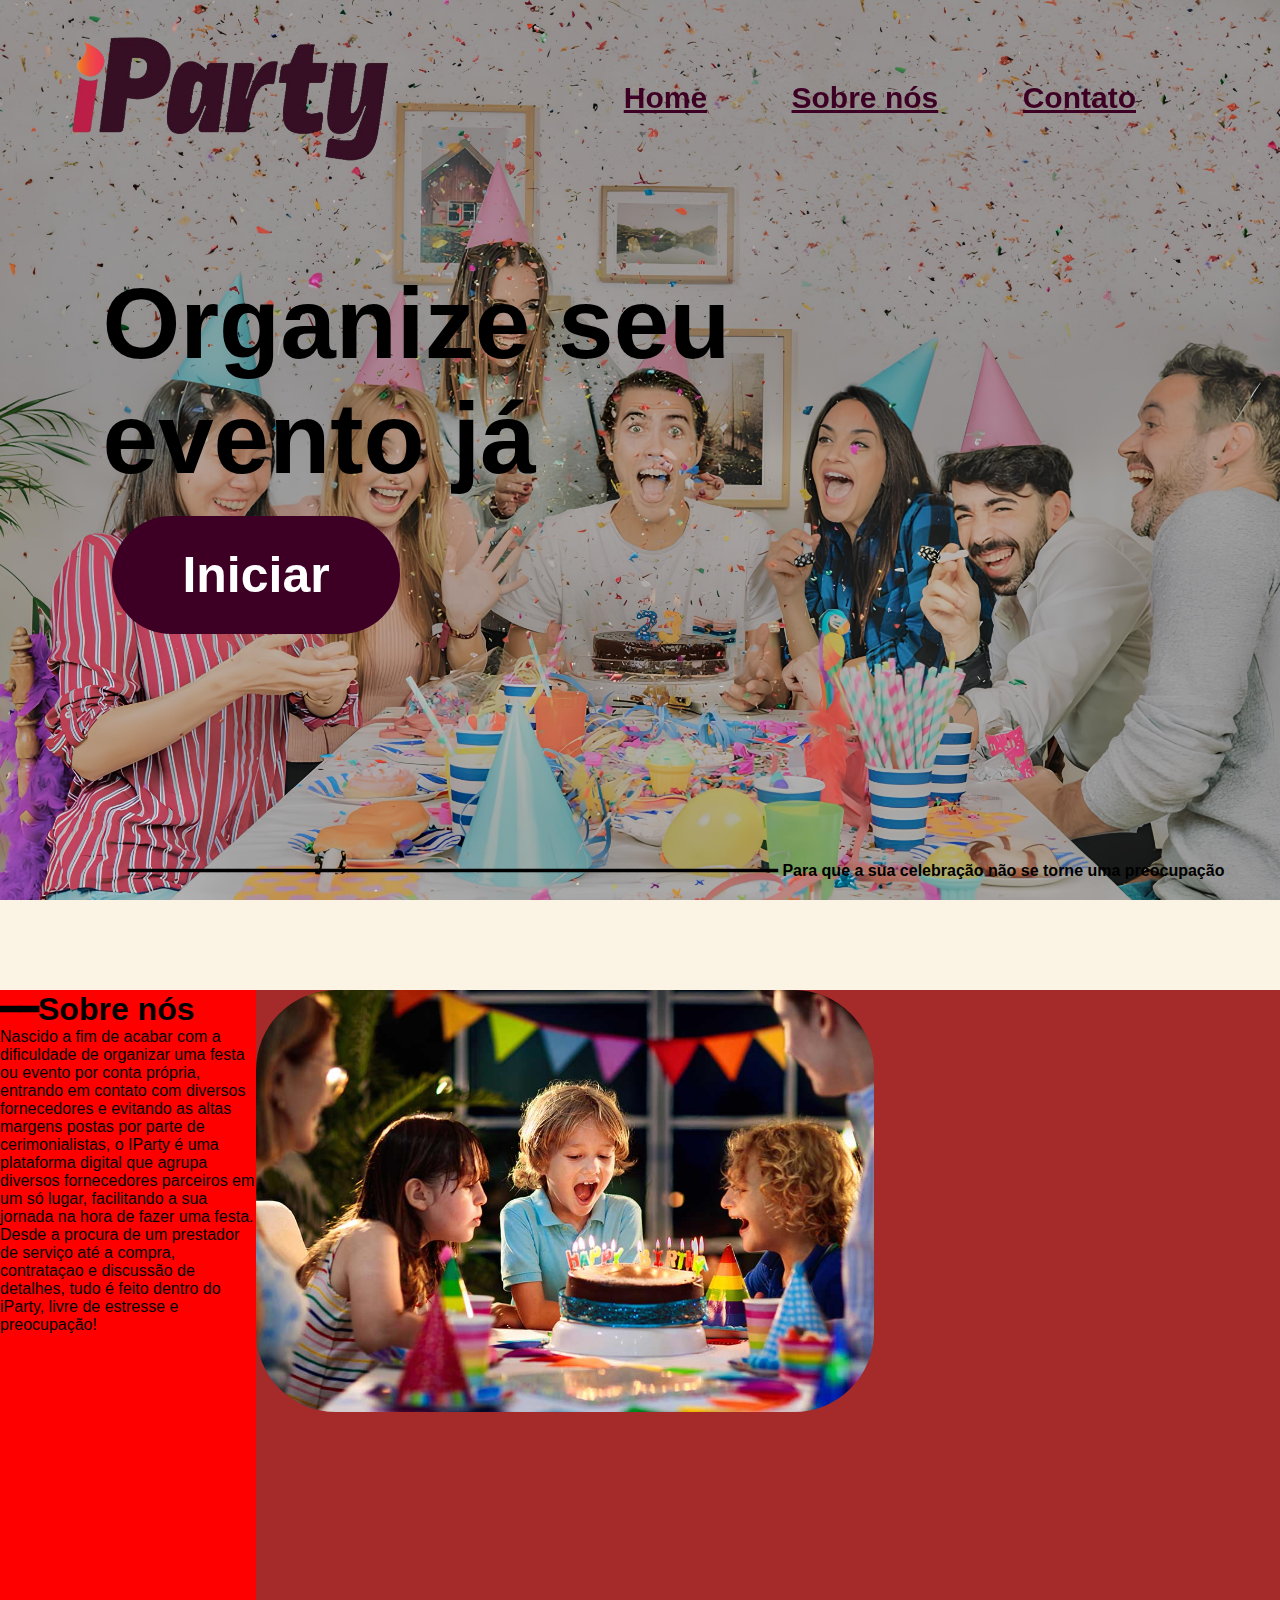
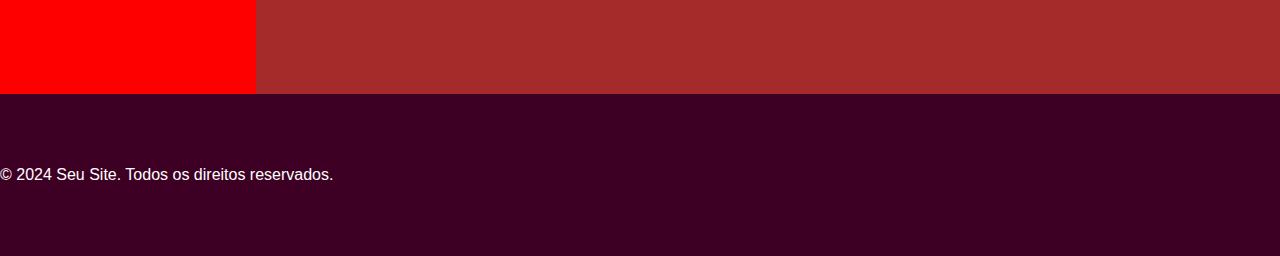
==== index.html @ a5be495a "Update index.html" ====
<!DOCTYPE html>
<html lang="en">
<head>
    <meta charset="UTF-8">
    <meta name="viewport" content="width=device-width, initial-scale=1.0">
    <link rel="shortcut icon" href="images/386780b8-d30a-4ace-a86b-98a0cb10072d.ico" type="image/x-icon">
    <title>iParty</title>
    <link href="style.css" rel="stylesheet" type="text/css">
    <link rel="stylesheet" href="https://cdnjs.cloudflare.com/ajax/libs/font-awesome/4.7.0/css/font-awesome.min.css">
</head>
<body>
        <div class="corpo">
            <header>
                <h2 class="logu"><img src="images/LogoBranco-removebg-preview.png" alt="iParty" style="height: 150px;"></h2>
                <nav class="navigation">
                    <input type="checkbox" id="check">
                    <label for="check" class="checkbtn">
                        <i class="fa fa-bars"></i>
                    </label>
                    <a href="#top">Home</a>
                    <a href="#sobrenos">Sobre nós</a>
                    <a href="#contatos">Contato</a>
                </nav> 
            </header>

            <div class="tituloum">
                <h1>Organize seu evento já</h1>
                <a href="registrar.html"><button class="butao">Iniciar</button></a>   
            </div>

        </div>
        <div style="hyphens: auto;"  class="linhafoda">━━━━━━━━━━━━━━━━━━━━━━━━━━━━━━━━━━━━━━━━━━━━━━━━━━━━━━━━━━━━━━━━━ Para que a sua celebração não se torne uma preocupação</div>

        <br><br><br><br><br>
        <div class="conteinerdois">
            <div class="texto1">
                <h1 id="sobrenos">━━Sobre nós</h1>
                <p>
                    Nascido a fim de acabar com a dificuldade de
                    organizar uma festa ou evento por conta própria,
                    entrando em contato com diversos fornecedores e
                    evitando as altas margens postas por parte de
                    cerimonialistas, o IParty é uma plataforma digital que
                    agrupa diversos fornecedores parceiros em um só lugar,
                    facilitando a sua jornada na hora de fazer uma festa.
                </p>
                <p>
                    Desde a procura de um prestador de serviço até a
                    compra, contrataçao e discussão de detalhes, tudo é
                    feito dentro do iParty, livre de estresse e preocupação!
                </p>
            </div>
            <div class="imagemfesta">
                <img src="images/Festa.jpg" alt="festa" style="height: 60%; border-radius: 80px;">
            </div>
        </div>
        
        
        
        <div class="bottom-bar" id = 'contatos'>
            <br><br><br><br>
            <p>&copy; 2024 Seu Site. Todos os direitos reservados.</p>
            <br><br><br><br>
        </div>
        <script src="scripts.js"></script>
</body>
</html>
---- style.css ----
* {
    margin: 0;
    padding: 0;
    box-sizing: border-box;
    font-family: sans-serif;
}
body{
    background-color: #FBF3E4;
    overflow-x: hidden;
}
.corpo{
    background-color: #FBF3E4;
    display: flex;
    justify-content: center;
    align-items: center;
    min-height: 100vh;
    background: url('images/amigos2.jpg') no-repeat;
    background-color: #3D0024;
    background-size: cover;
    background-position: center;
}
header{
    position: fixed;
    top: 0;
    left: 0;
    width: 100%;
    padding: 20px 20px;
    display: flex;
    justify-content: space-between;
    align-items: center;
    z-index: 99;
    padding-top: 20px;
}
.logu{
    padding-left: 3%;
}
.navigation{
    padding-right: 10%;
}
.navigation a{
    position:relative;
    font-size: 30px;
    color: #3D0024;
    font-weight: 700;
    margin-left: 80px;

}
.navigation a::after{
    content: '';
    position: absolute;
    width: 100%;
    height: 3px;
    background-color: black;
    border-radius: 5px;
    left: 0;
    bottom: -6px;
    transform: scaleX(0);
    transition: transform .5s;
}
.navigation a:hover::after{
    transform: scaleX(1);
}

.tituloum{
    padding-left: 8%;
    padding-right: 30%;
    font-size: 50px;
}

.butao{
    font-size: 50px;
    font-weight: 900;
    color: white;
    background-color: #3D0024;
    border: none;
    text-align: center;
    text-decoration: none;
    padding: 30px 70px;
    margin: 0 10px;
    border-radius: 80px;
    margin-top: 20px;
}
.butao:hover{
    background-color: #72164c;
}
.linhafoda{
    font-weight: 600;
    position: absolute; 
    bottom: 20px;
    padding-left: 10%;
}
.conteinerdois{
    display: flex;
    justify-content: space-between;
}
.texto1{
    display: inline-block;
    background-color: red;
    justify-content: center;
}
.imagemfesta{
    background-color: brown; 
}
.bottom-bar{
    color: white;
    background-color: #3D0024;
}
.checkbtn{
    font-size: 30px;
    color: #3D0024;
    float: right;
    position: relative;
    margin-left: 30px;
    cursor: pointer;
    display: none;
}
#check{
    display: none;
}
@media (max-width: 1140px){
    .checkbtn{
        display: block;
    }
    .navigation{
        position: fixed;
        width: 100%;
        height: 100vh;
        background: crimson;
        text-align: center;
        
    }
    .navigation a{
        display: block;


    }
    header{
        padding: 0 0;
        padding-top: 0;
        height: 100%;
    }
}
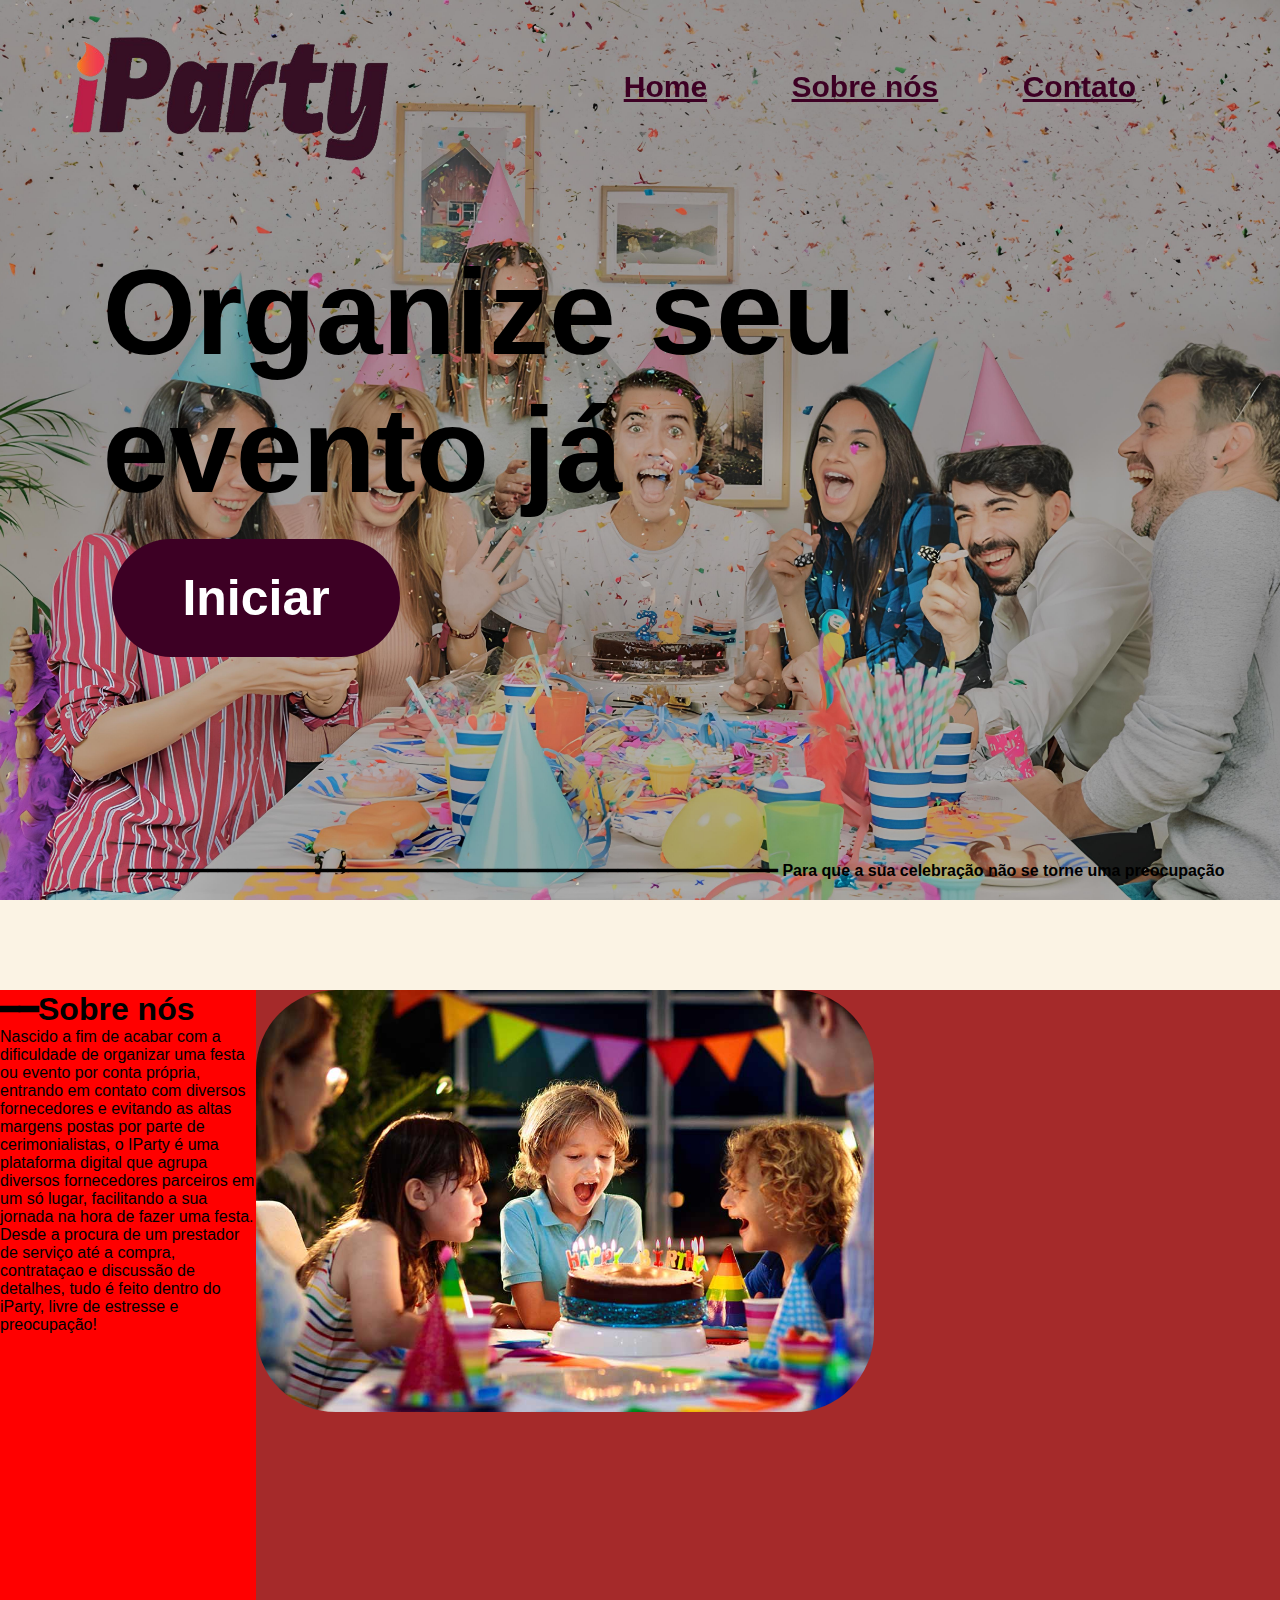
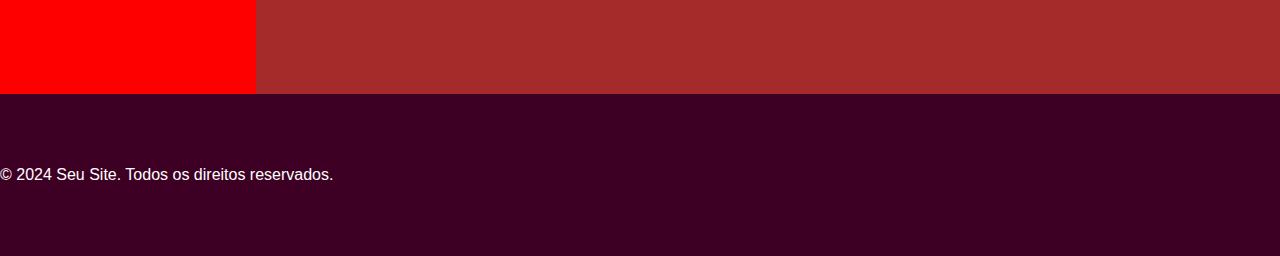
==== commit ef75f1be: "Update index.html" ====
--- a/index.html
+++ b/index.html
@@ -12,14 +12,16 @@
         <div class="corpo">
             <header>
                 <h2 class="logu"><img src="images/LogoBranco-removebg-preview.png" alt="iParty" style="height: 150px;"></h2>
+                <input type="checkbox" id="check">
                 <nav class="navigation">
-                    <input type="checkbox" id="check">
                     <label for="check" class="checkbtn">
                         <i class="fa fa-bars"></i>
                     </label>
-                    <a href="#top">Home</a>
-                    <a href="#sobrenos">Sobre nós</a>
-                    <a href="#contatos">Contato</a>
+                    <div class="menu">
+                        <a href="#top">Home</a>
+                        <a href="#sobrenos">Sobre nós</a>
+                        <a href="#contatos">Contato</a>
+                    </div>
                 </nav> 
             </header>
 
--- a/style.css
+++ b/style.css
@@ -27,7 +27,6 @@
     padding: 20px 20px;
     display: flex;
     justify-content: space-between;
-    align-items: center;
     z-index: 99;
     padding-top: 20px;
 }
@@ -35,6 +34,7 @@
     padding-left: 3%;
 }
 .navigation{
+    margin-top: 50px;
     padding-right: 10%;
 }
 .navigation a{
@@ -64,7 +64,7 @@
 .tituloum{
     padding-left: 8%;
     padding-right: 30%;
-    font-size: 50px;
+    font-size: 60px;
 }
 
 .butao{
@@ -109,7 +109,6 @@
     font-size: 30px;
     color: #3D0024;
     float: right;
-    position: relative;
     margin-left: 30px;
     cursor: pointer;
     display: none;
@@ -120,23 +119,63 @@
 @media (max-width: 1140px){
     .checkbtn{
         display: block;
+        margin-top: 40px;
+        margin-right: 40px;
     }
     .navigation{
         position: fixed;
         width: 100%;
         height: 100vh;
-        background: crimson;
         text-align: center;
-        
+        margin-top: 0;
+        padding: 0 0;
+        padding-top: 0;
     }
     .navigation a{
+        width: 100%;
         display: block;
-
-
+        margin-top: 130px;
+        margin-bottom: 0px;
+        font-size: 40px;
+        text-decoration: none;
+        margin-left: 0;
+    }
+    .navigation a:hover{
+        text-decoration: underline;
+        transition: transform .5s;
     }
     header{
         padding: 0 0;
         padding-top: 0;
-        height: 100%;
+        height: 100%; 
     }
+    .menu{
+        position: fixed;
+        height: 100vh;
+        text-align: center;
+        margin-top: 80px;
+        padding: 0 0;
+        padding-top: 0;
+        width: 100%;
+        background: crimson;
+        left: -100%;
+        transition: left .5s;
+
+    }
+    *{
+        overflow-y: hidden;
+        overflow-x: hidden;
+    }
+    #check:checked ~ .navigation .menu{
+        left:0;
+    }
+     #check:checked ~ .navigation{
+        background: crimson;
+        
+    }
+    #check:not(:checked) ~ .navigation .menu{
+        margin-top: 0;
+        padding-top: 80px;
+    }
+    
 }
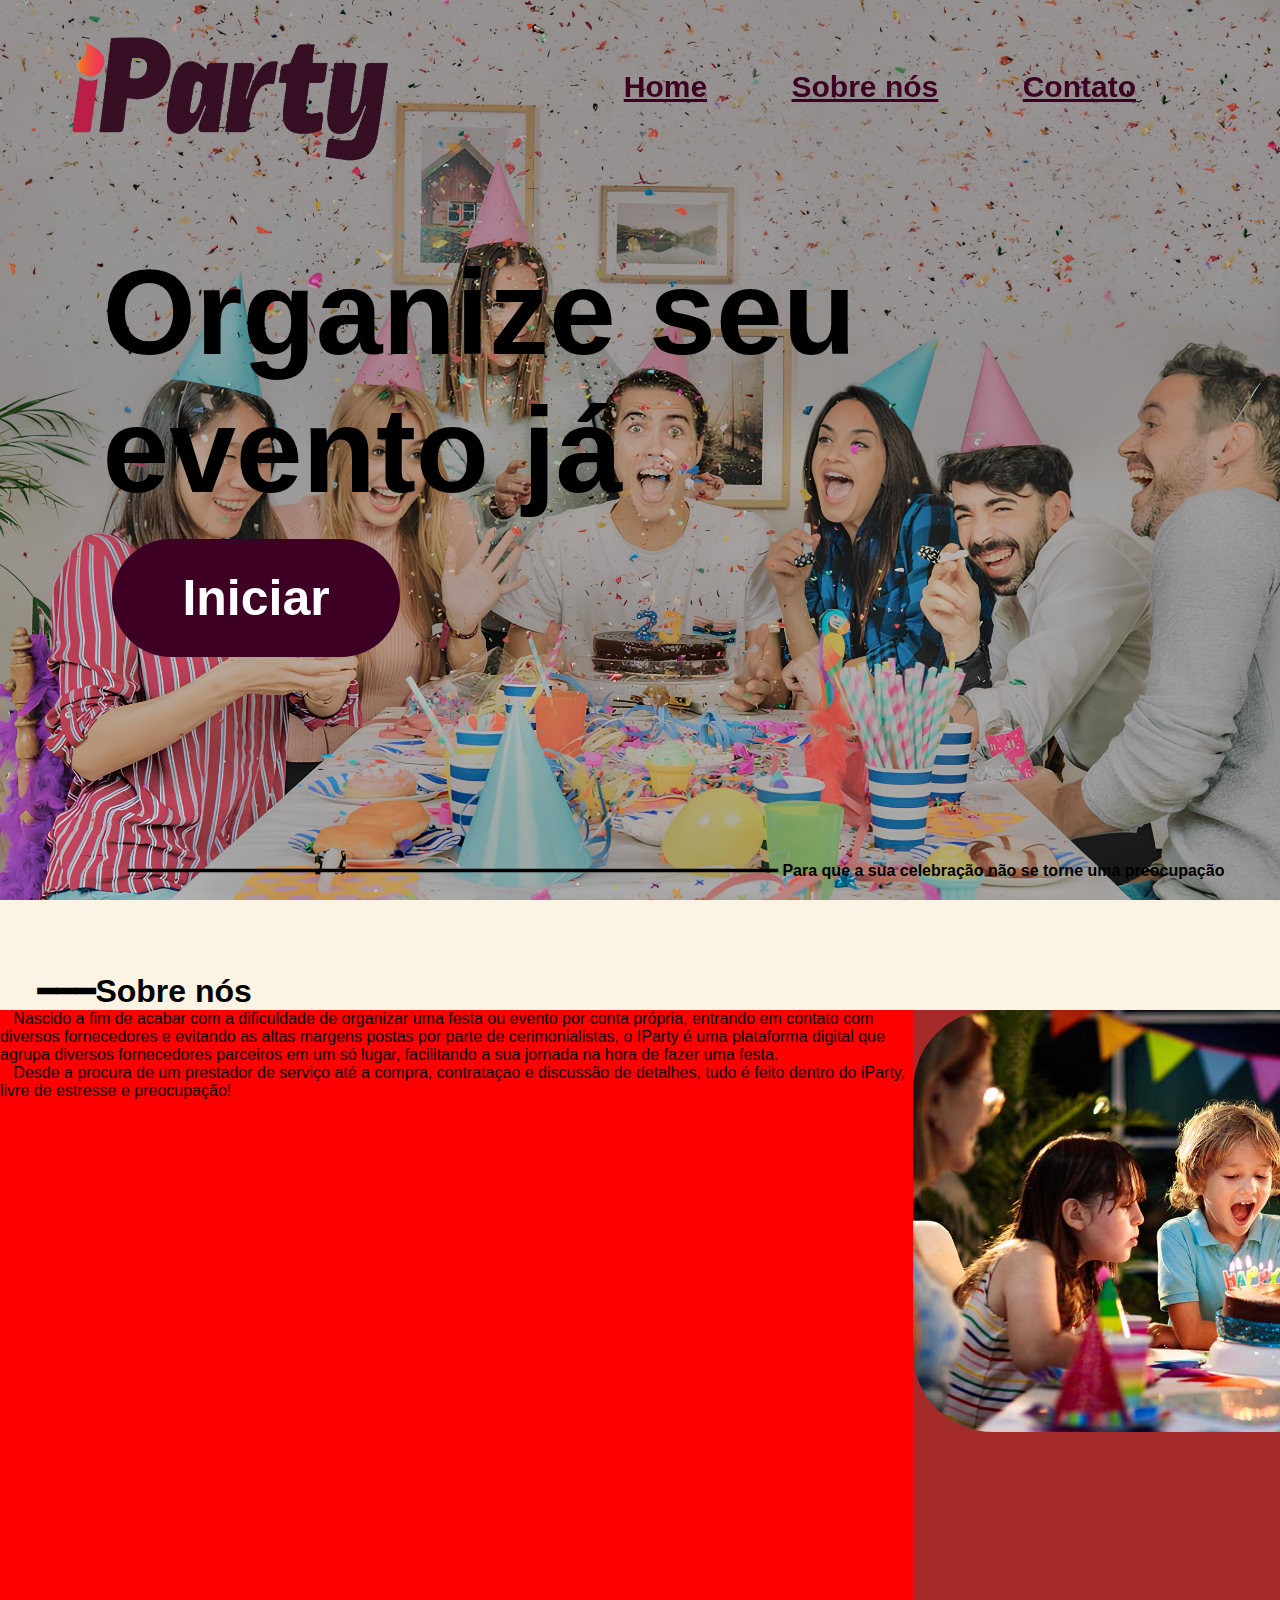
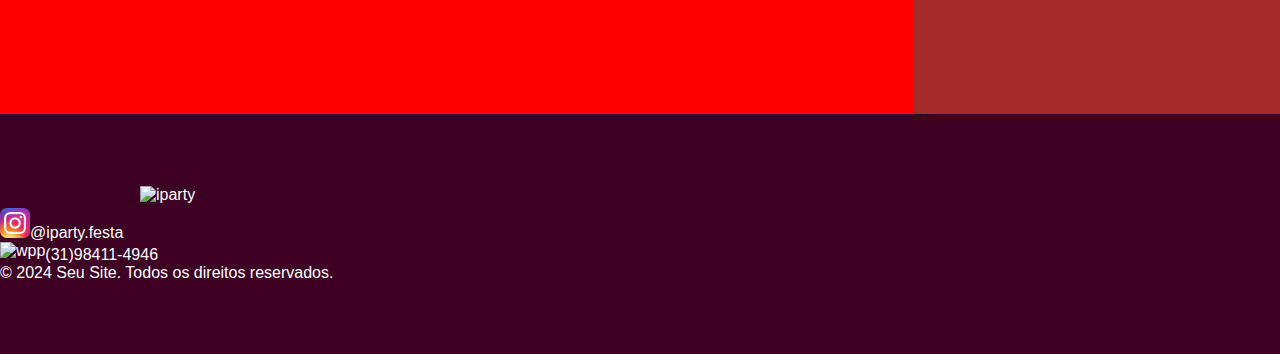
==== commit 67c8b212: "Add files via upload" ====
--- a/index.html
+++ b/index.html
@@ -1,6 +1,9 @@
 <!DOCTYPE html>
 <html lang="en">
 <head>
+    <link rel="preconnect" href="https://fonts.googleapis.com">
+    <link rel="preconnect" href="https://fonts.gstatic.com" crossorigin>
+    <link href="https://fonts.googleapis.com/css2?family=Oswald:wght@200..700&display=swap" rel="stylesheet">
     <meta charset="UTF-8">
     <meta name="viewport" content="width=device-width, initial-scale=1.0">
     <link rel="shortcut icon" href="images/386780b8-d30a-4ace-a86b-98a0cb10072d.ico" type="image/x-icon">
@@ -33,12 +36,12 @@
         </div>
         <div style="hyphens: auto;"  class="linhafoda">━━━━━━━━━━━━━━━━━━━━━━━━━━━━━━━━━━━━━━━━━━━━━━━━━━━━━━━━━━━━━━━━━ Para que a sua celebração não se torne uma preocupação</div>
 
-        <br><br><br><br><br>
+        <br><br><br><br>
+        <h1 id="sobrenos" style="padding-left: 3%;">━━━Sobre nós</h1>
         <div class="conteinerdois">
             <div class="texto1">
-                <h1 id="sobrenos">━━Sobre nós</h1>
                 <p>
-                    Nascido a fim de acabar com a dificuldade de
+                    &nbsp;&nbsp;&nbsp;Nascido a fim de acabar com a dificuldade de
                     organizar uma festa ou evento por conta própria,
                     entrando em contato com diversos fornecedores e
                     evitando as altas margens postas por parte de
@@ -47,7 +50,7 @@
                     facilitando a sua jornada na hora de fazer uma festa.
                 </p>
                 <p>
-                    Desde a procura de um prestador de serviço até a
+                    &nbsp;&nbsp;&nbsp;Desde a procura de um prestador de serviço até a
                     compra, contrataçao e discussão de detalhes, tudo é
                     feito dentro do iParty, livre de estresse e preocupação!
                 </p>
@@ -60,10 +63,17 @@
         
         
         <div class="bottom-bar" id = 'contatos'>
+
             <br><br><br><br>
-            <p>&copy; 2024 Seu Site. Todos os direitos reservados.</p>
+            <img src="images/czM6Ly9tZWRpYS1wcml2YXRlLmNhbnZhLmNvbS81MlBYYy9NQUY3OXk1MlBYYy8xL3AucG5n.webp" alt="iparty" style="height: 100px; padding-left: 140px;">
+            <div class="contatos">
+                <p><img src="images/Instagram_icon.png" alt="insta" style="height: 30px;">@iparty.festa</p>
+                <p><img src="images/WhatsApp_icon.png.webp" alt="wpp" style="height: 30px;">(31)98411-4946</p>
+                <p>&copy; 2024 Seu Site. Todos os direitos reservados.</p>
+            </div>
+
             <br><br><br><br>
         </div>
         <script src="scripts.js"></script>
 </body>
-</html>
+</html>--- a/style.css
+++ b/style.css
@@ -3,10 +3,10 @@
     padding: 0;
     box-sizing: border-box;
     font-family: sans-serif;
+    overflow-x: hidden;
 }
 body{
-    background-color: #FBF3E4;
-    overflow-x: hidden;
+    background-color: #FBF3E4;   
 }
 .corpo{
     background-color: #FBF3E4;
@@ -162,7 +162,7 @@
         transition: left .5s;
 
     }
-    *{
+    #check:checked ~ *{
         overflow-y: hidden;
         overflow-x: hidden;
     }
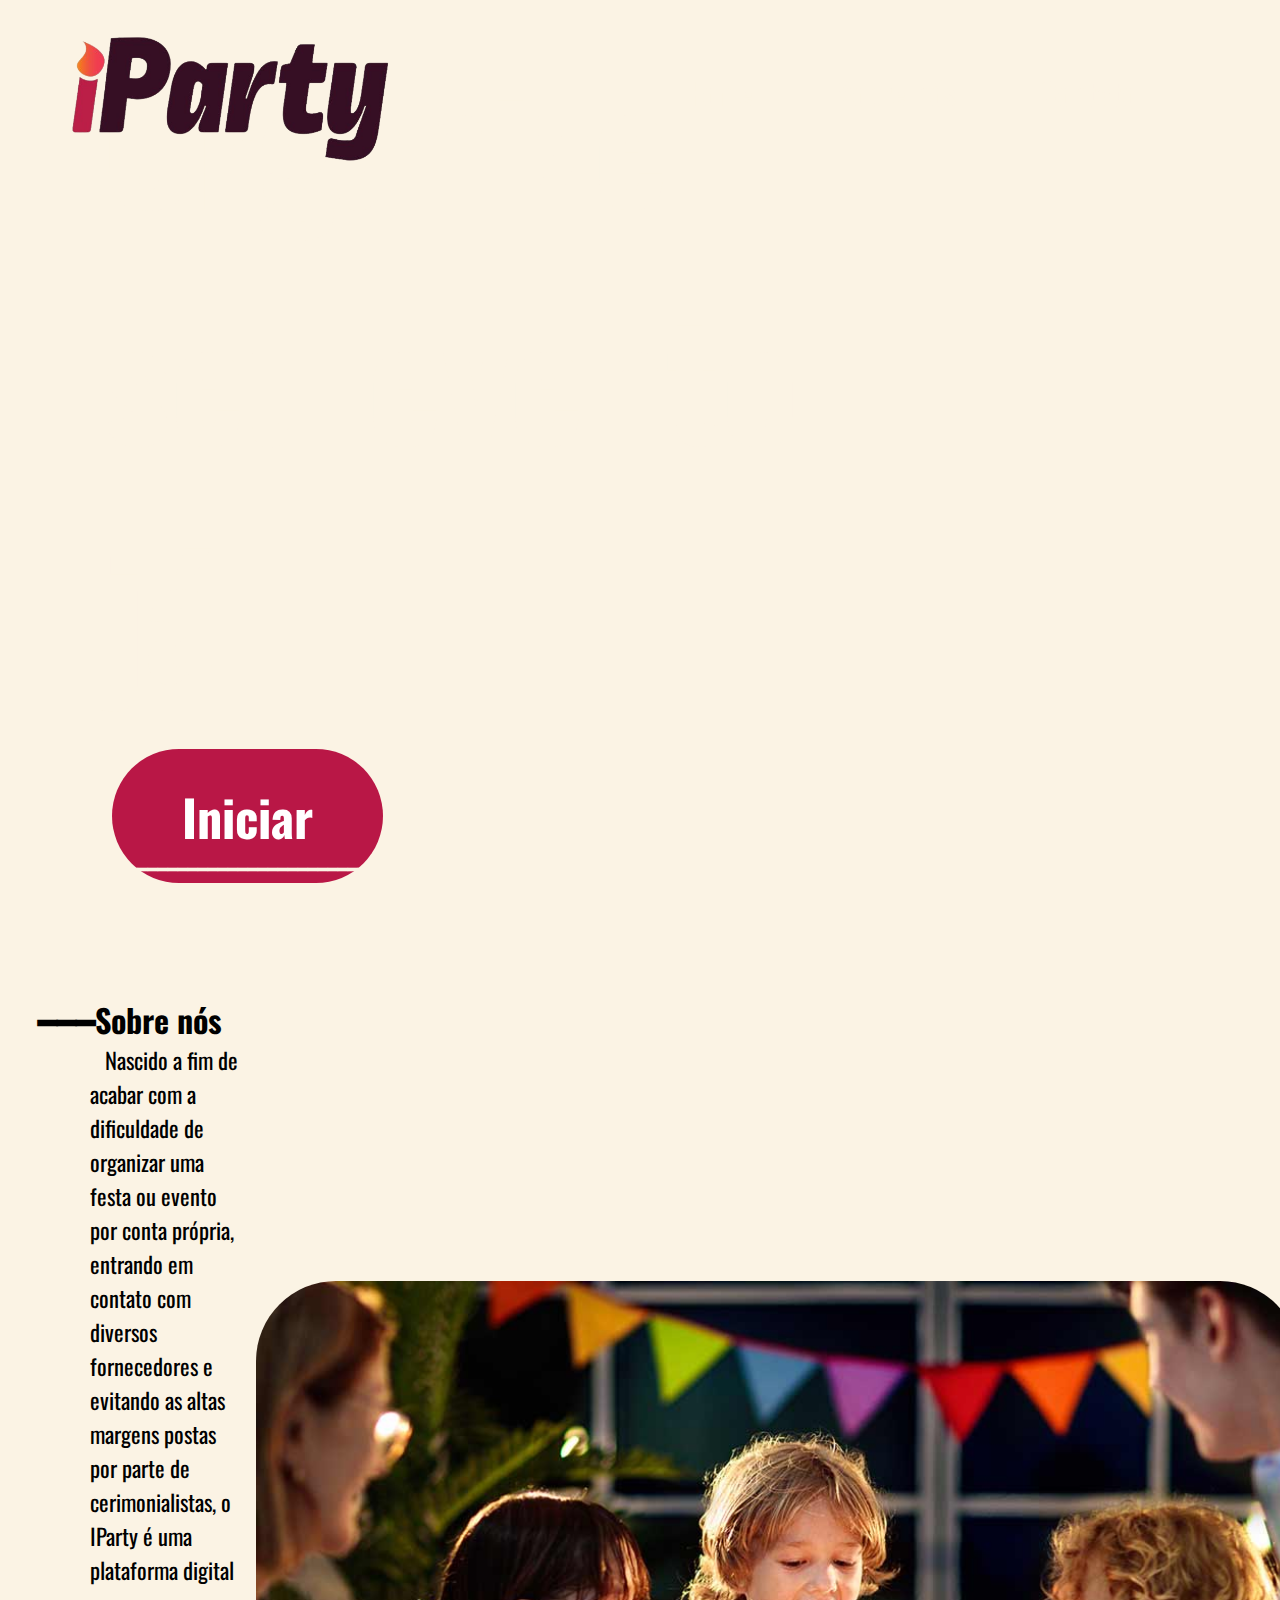
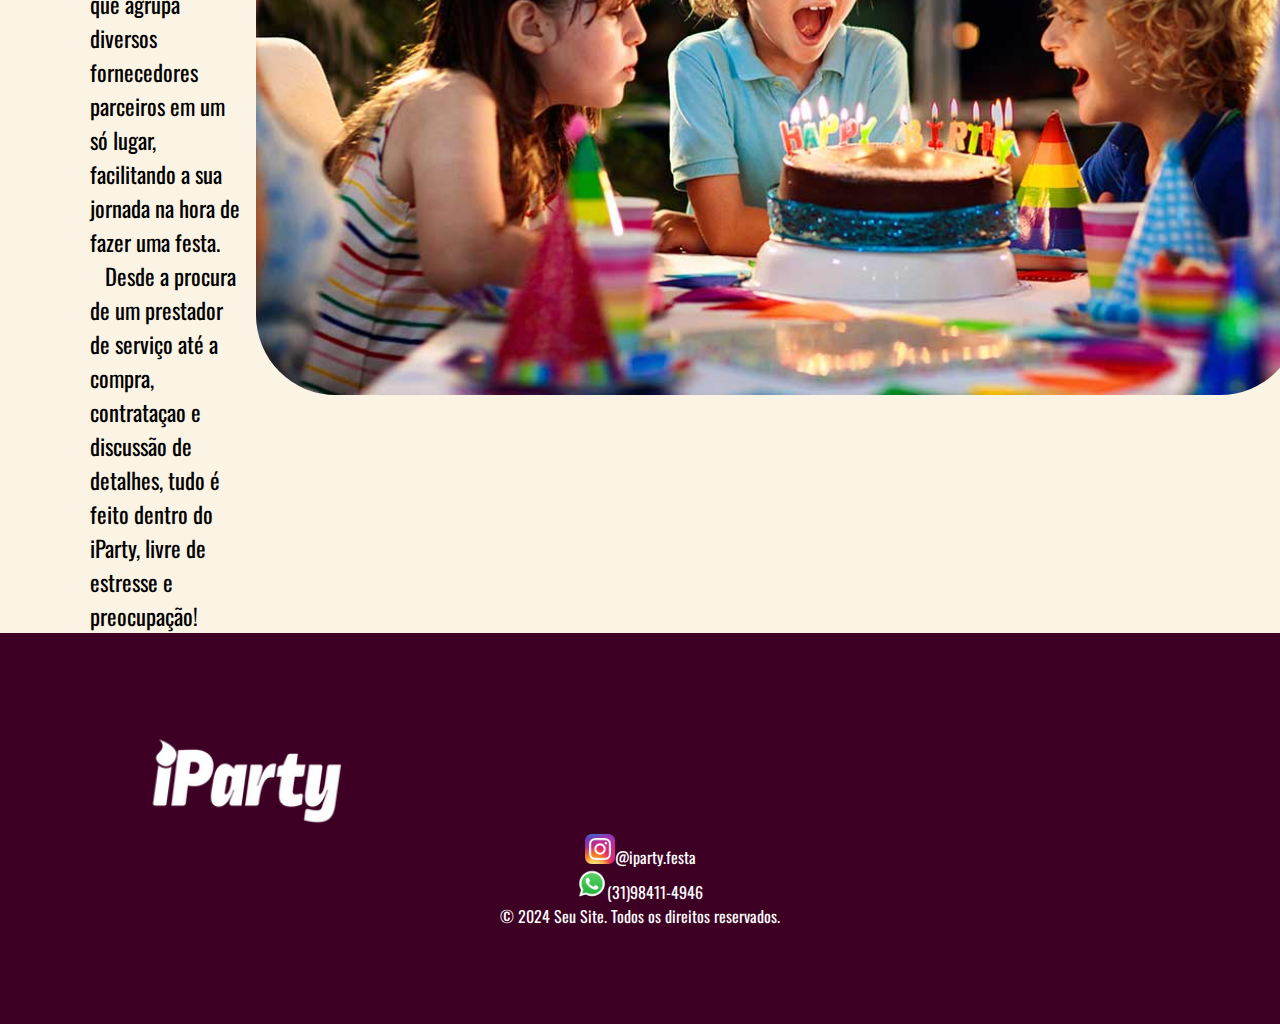
==== commit 93bd3725: "Add files via upload" ====
--- a/index.html
+++ b/index.html
@@ -14,7 +14,7 @@
 <body>
         <div class="corpo">
             <header>
-                <h2 class="logu"><img src="images/LogoBranco-removebg-preview.png" alt="iParty" style="height: 150px;"></h2>
+                <h2 class="logu"><img src="images/ipartylogosemfundo.png" alt="iParty" style="height: 150px;"></h2>
                 <input type="checkbox" id="check">
                 <nav class="navigation">
                     <label for="check" class="checkbtn">
@@ -65,10 +65,10 @@
         <div class="bottom-bar" id = 'contatos'>
 
             <br><br><br><br>
-            <img src="images/czM6Ly9tZWRpYS1wcml2YXRlLmNhbnZhLmNvbS81MlBYYy9NQUY3OXk1MlBYYy8xL3AucG5n.webp" alt="iparty" style="height: 100px; padding-left: 140px;">
+            <img src="images/Ipartybranco.webp" alt="iparty" style="height: 100px; padding-left: 140px;">
             <div class="contatos">
                 <p><img src="images/Instagram_icon.png" alt="insta" style="height: 30px;">@iparty.festa</p>
-                <p><img src="images/WhatsApp_icon.png.webp" alt="wpp" style="height: 30px;">(31)98411-4946</p>
+                <p><img src="images/iconewhatsapp.webp" alt="wpp" style="height: 30px;">(31)98411-4946</p>
                 <p>&copy; 2024 Seu Site. Todos os direitos reservados.</p>
             </div>
 
--- a/style.css
+++ b/style.css
@@ -2,20 +2,19 @@
     margin: 0;
     padding: 0;
     box-sizing: border-box;
-    font-family: sans-serif;
+    font-family: Oswald;
+}
+body{
+    background-color: #FBF3E4;
     overflow-x: hidden;
 }
-body{
-    background-color: #FBF3E4;   
-}
-.corpo{
+.corpo{ 
     background-color: #FBF3E4;
     display: flex;
     justify-content: center;
     align-items: center;
     min-height: 100vh;
-    background: url('images/amigos2.jpg') no-repeat;
-    background-color: #3D0024;
+    background: url('images/Fundoamigos.png') no-repeat;
     background-size: cover;
     background-position: center;
 }
@@ -40,7 +39,7 @@
 .navigation a{
     position:relative;
     font-size: 30px;
-    color: #3D0024;
+    color: #FBF3E4;
     font-weight: 700;
     margin-left: 80px;
 
@@ -62,16 +61,17 @@
 }
 
 .tituloum{
+    color: #FBF3E4;
     padding-left: 8%;
     padding-right: 30%;
-    font-size: 60px;
+    font-size: 80px;
 }
 
 .butao{
     font-size: 50px;
     font-weight: 900;
     color: white;
-    background-color: #3D0024;
+    background-color: #b91746;
     border: none;
     text-align: center;
     text-decoration: none;
@@ -84,6 +84,7 @@
     background-color: #72164c;
 }
 .linhafoda{
+    color: #FBF3E4;
     font-weight: 600;
     position: absolute; 
     bottom: 20px;
@@ -94,16 +95,32 @@
     justify-content: space-between;
 }
 .texto1{
-    display: inline-block;
-    background-color: red;
+    display: flex;
+    align-items: center;
     justify-content: center;
+    flex-direction: column;
 }
+.texto1 p{
+    font-size: 0.6cm;
+    padding-left: 35%;
+    padding-right: 5%;
+}
+
 .imagemfesta{
-    background-color: brown; 
+    display: flex;
+    align-items:center;
+    justify-content: left;
 }
 .bottom-bar{
     color: white;
     background-color: #3D0024;
+    
+}
+.contatos{
+    display: flex;
+    align-items: center;
+    justify-content: center;
+    flex-direction: column;
 }
 .checkbtn{
     font-size: 30px;
@@ -178,4 +195,4 @@
         padding-top: 80px;
     }
     
-}
+}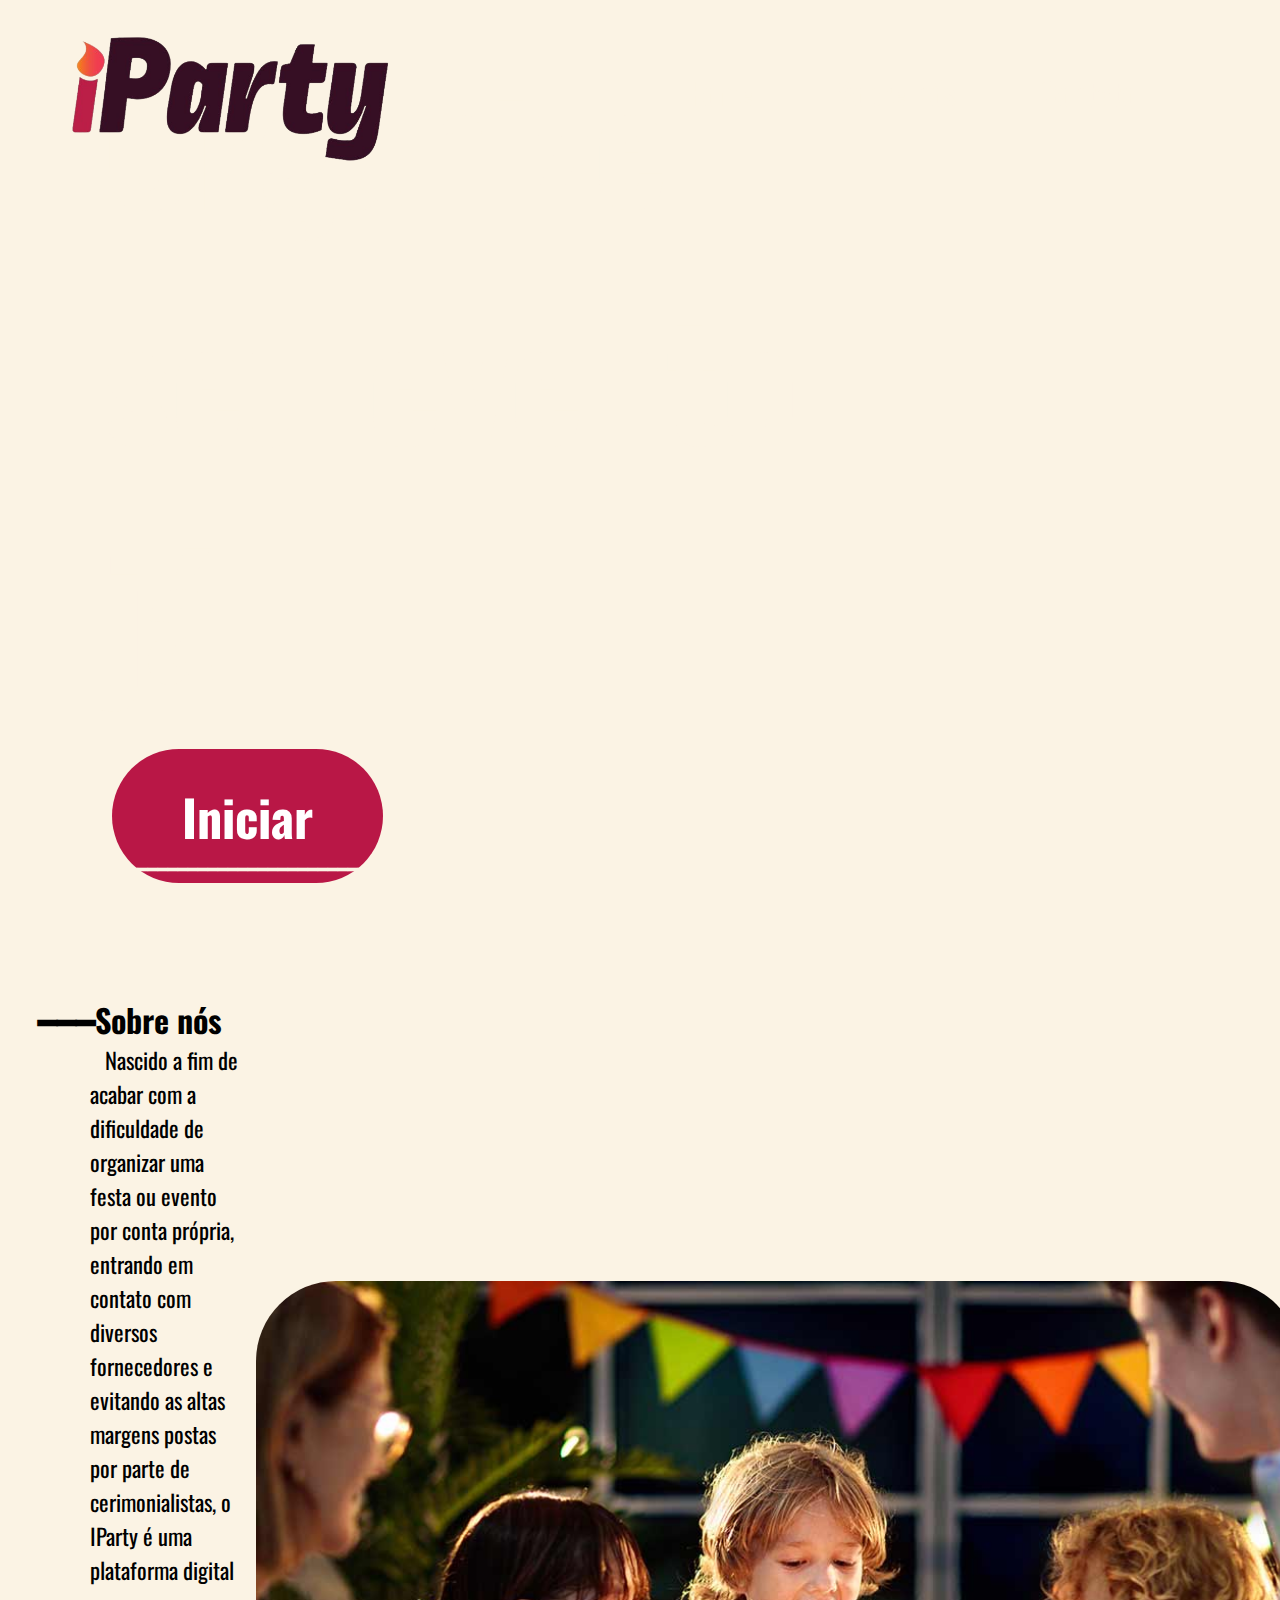
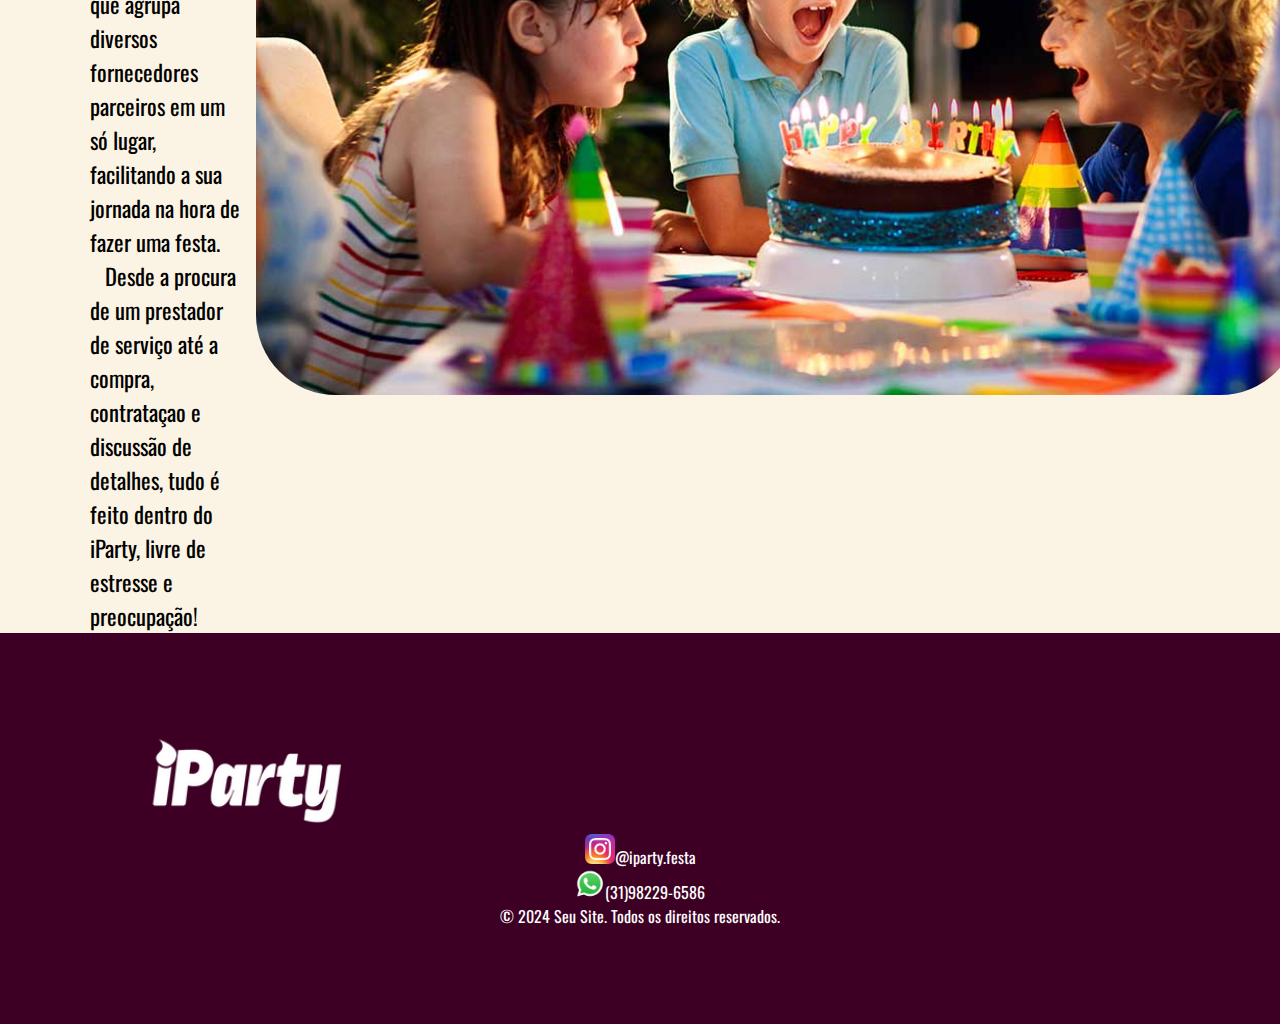
==== commit 1bb6c1b3: "Add files via upload" ====
--- a/index.html
+++ b/index.html
@@ -68,7 +68,7 @@
             <img src="images/Ipartybranco.webp" alt="iparty" style="height: 100px; padding-left: 140px;">
             <div class="contatos">
                 <p><img src="images/Instagram_icon.png" alt="insta" style="height: 30px;">@iparty.festa</p>
-                <p><img src="images/iconewhatsapp.webp" alt="wpp" style="height: 30px;">(31)98411-4946</p>
+                <p><img src="images/iconewhatsapp.webp" alt="wpp" style="height: 30px;">(31)98229-6586</p>
                 <p>&copy; 2024 Seu Site. Todos os direitos reservados.</p>
             </div>
 
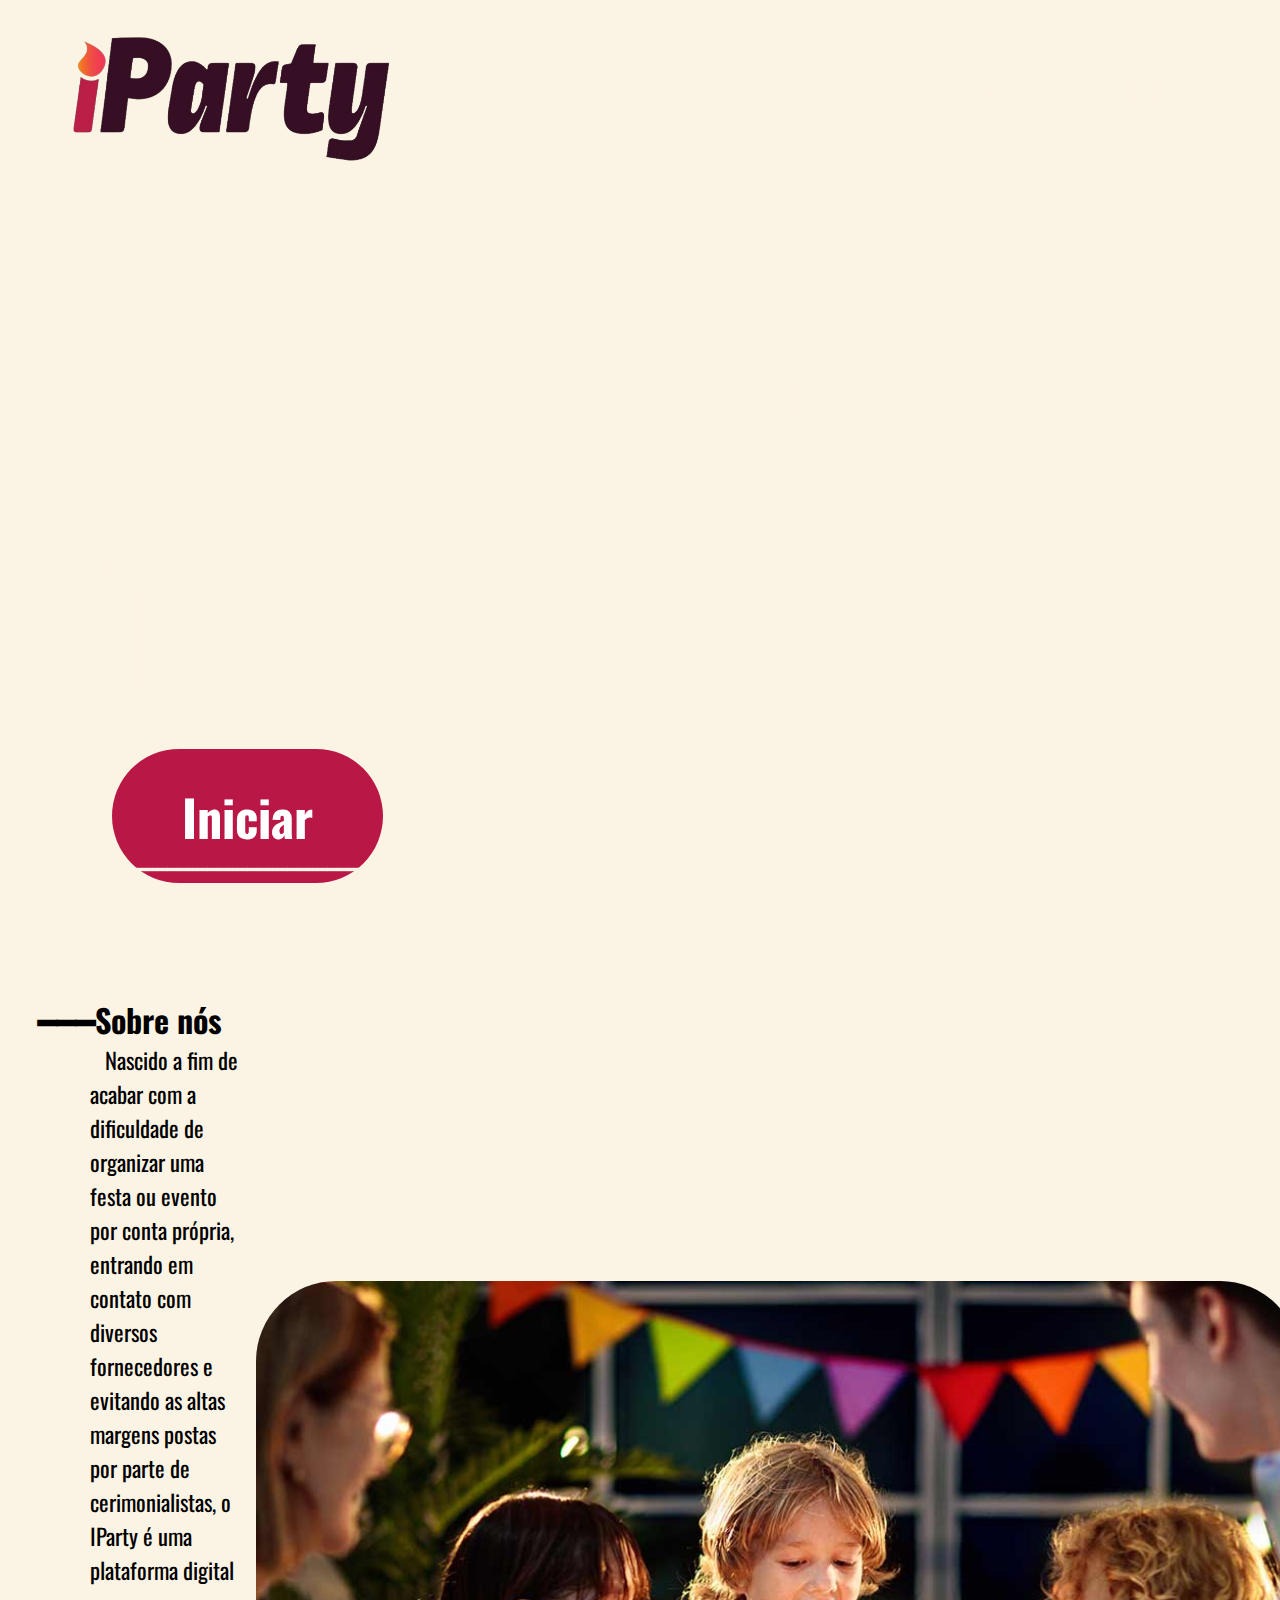
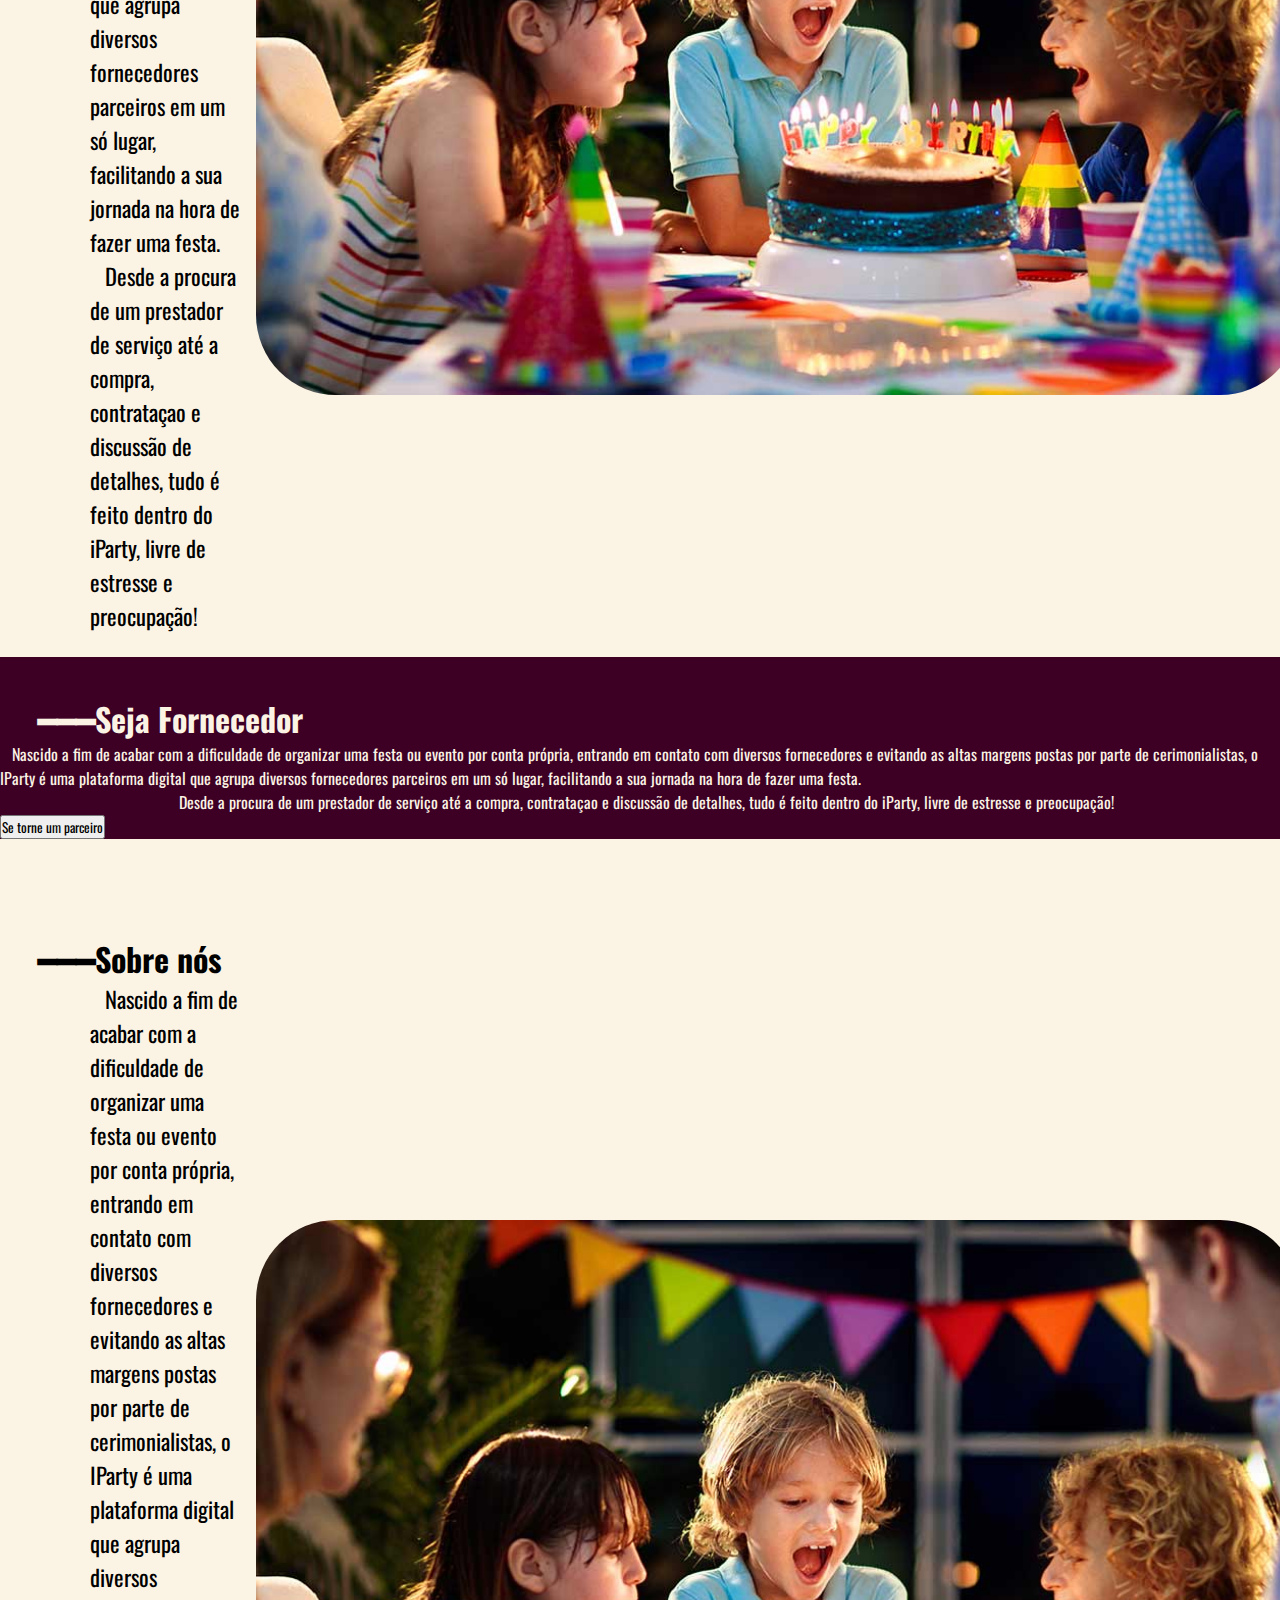
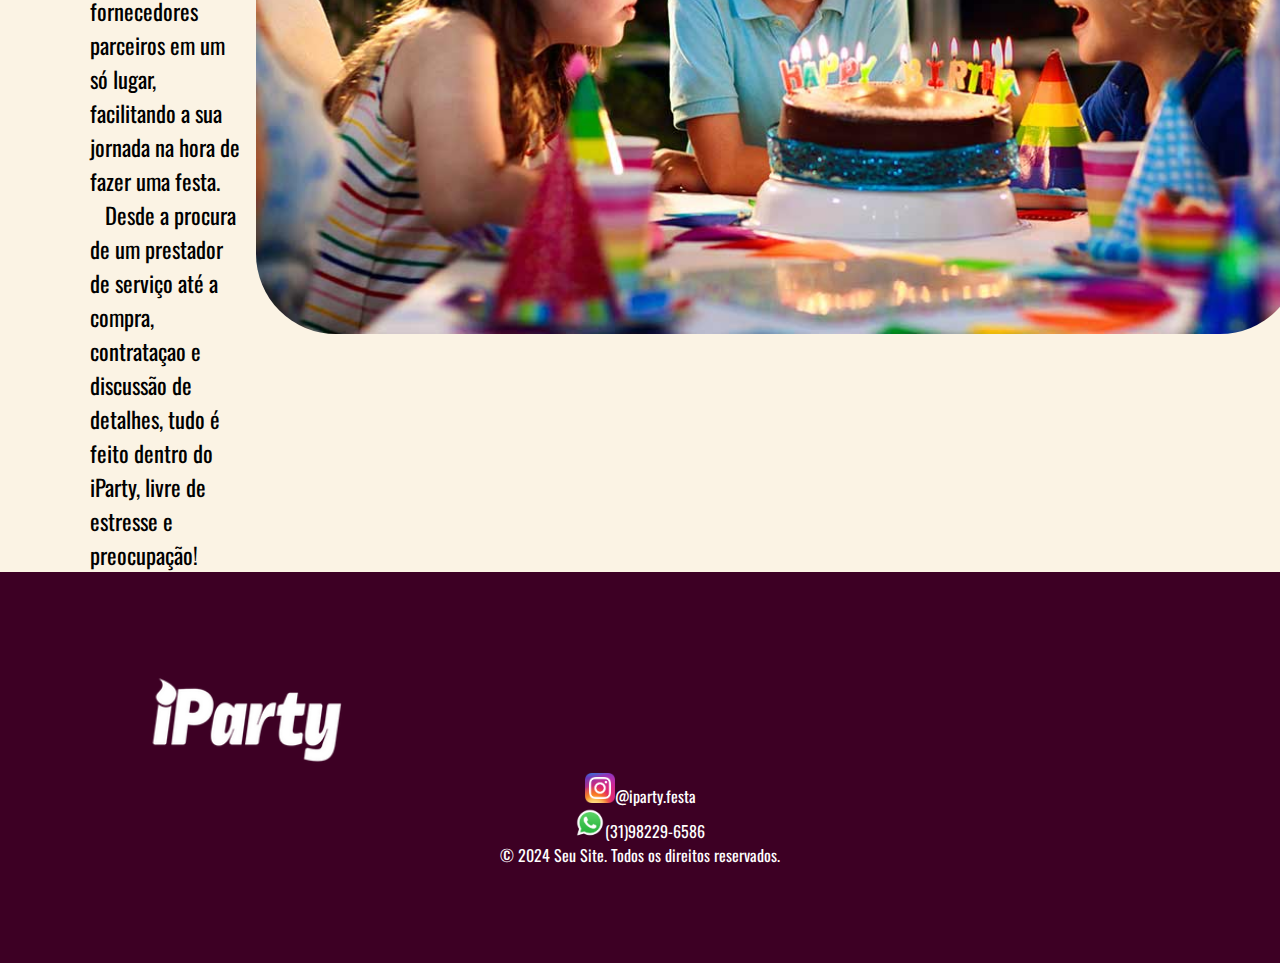
==== commit 5b184871: "Add files via upload" ====
--- a/index.html
+++ b/index.html
@@ -12,9 +12,9 @@
     <link rel="stylesheet" href="https://cdnjs.cloudflare.com/ajax/libs/font-awesome/4.7.0/css/font-awesome.min.css">
 </head>
 <body>
-        <div class="corpo">
+        <div class="corpoindex">
             <header>
-                <h2 class="logu"><img src="images/ipartylogosemfundo.png" alt="iParty" style="height: 150px;"></h2>
+                <h2 class="logo"><img src="images/ipartylogosemfundo.png" alt="iParty" style="height: 150px;"></h2>
                 <input type="checkbox" id="check">
                 <nav class="navigation">
                     <label for="check" class="checkbtn">
@@ -32,8 +32,9 @@
                 <h1>Organize seu evento já</h1>
                 <a href="registrar.html"><button class="butao">Iniciar</button></a>   
             </div>
+        </div>
 
-        </div>
+
         <div style="hyphens: auto;"  class="linhafoda">━━━━━━━━━━━━━━━━━━━━━━━━━━━━━━━━━━━━━━━━━━━━━━━━━━━━━━━━━━━━━━━━━ Para que a sua celebração não se torne uma preocupação</div>
 
         <br><br><br><br>
@@ -59,8 +60,52 @@
                 <img src="images/Festa.jpg" alt="festa" style="height: 60%; border-radius: 80px;">
             </div>
         </div>
+
+        <br>
+        <h1 id="sobrenos" style="padding-left: 3%; padding-top: 3%;  background-color: #3D0024; color:#FBF3E4;">━━━Seja Fornecedor</h1>
+        <div class="conteinertres">
+            <div class="texto2">
+                <p>
+                    &nbsp;&nbsp;&nbsp;Nascido a fim de acabar com a dificuldade de
+                    organizar uma festa ou evento por conta própria,
+                    entrando em contato com diversos fornecedores e
+                    evitando as altas margens postas por parte de
+                    cerimonialistas, o IParty é uma plataforma digital que
+                    agrupa diversos fornecedores parceiros em um só lugar,
+                    facilitando a sua jornada na hora de fazer uma festa.
+                </p>
+                <p>
+                    &nbsp;&nbsp;&nbsp;Desde a procura de um prestador de serviço até a
+                    compra, contrataçao e discussão de detalhes, tudo é
+                    feito dentro do iParty, livre de estresse e preocupação!
+                </p>
+            </div>
+            <a href="fornecedores.html"><button>Se torne um parceiro</button></a>
+        </div>
         
-        
+        <br><br><br><br>
+        <h1 id="sobrenos" style="padding-left: 3%;">━━━Sobre nós</h1>
+        <div class="conteinerdois">
+            <div class="texto1">
+                <p>
+                    &nbsp;&nbsp;&nbsp;Nascido a fim de acabar com a dificuldade de
+                    organizar uma festa ou evento por conta própria,
+                    entrando em contato com diversos fornecedores e
+                    evitando as altas margens postas por parte de
+                    cerimonialistas, o IParty é uma plataforma digital que
+                    agrupa diversos fornecedores parceiros em um só lugar,
+                    facilitando a sua jornada na hora de fazer uma festa.
+                </p>
+                <p>
+                    &nbsp;&nbsp;&nbsp;Desde a procura de um prestador de serviço até a
+                    compra, contrataçao e discussão de detalhes, tudo é
+                    feito dentro do iParty, livre de estresse e preocupação!
+                </p>
+            </div>
+            <div class="imagemfesta">
+                <img src="images/Festa.jpg" alt="festa" style="height: 60%; border-radius: 80px;">
+            </div>
+        </div>
         
         <div class="bottom-bar" id = 'contatos'>
 
--- a/style.css
+++ b/style.css
@@ -1,19 +1,24 @@
+/*Define caracteristicas do site como um todo*/
 * {
     margin: 0;
     padding: 0;
-    box-sizing: border-box;
     font-family: Oswald;
 }
 body{
     background-color: #FBF3E4;
     overflow-x: hidden;
 }
-.corpo{ 
-    background-color: #FBF3E4;
+.logo{
+    padding-left: 3%;
+}
+/*-------------------------------------------*/
+/*Start All index conteiners*/
+.corpoindex{ 
     display: flex;
     justify-content: center;
     align-items: center;
     min-height: 100vh;
+    /*define imagem tela principal*/
     background: url('images/Fundoamigos.png') no-repeat;
     background-size: cover;
     background-position: center;
@@ -26,11 +31,6 @@
     padding: 20px 20px;
     display: flex;
     justify-content: space-between;
-    z-index: 99;
-    padding-top: 20px;
-}
-.logu{
-    padding-left: 3%;
 }
 .navigation{
     margin-top: 50px;
@@ -59,14 +59,6 @@
 .navigation a:hover::after{
     transform: scaleX(1);
 }
-
-.tituloum{
-    color: #FBF3E4;
-    padding-left: 8%;
-    padding-right: 30%;
-    font-size: 80px;
-}
-
 .butao{
     font-size: 50px;
     font-weight: 900;
@@ -94,6 +86,13 @@
     display: flex;
     justify-content: space-between;
 }
+.texto2{
+    color: #FBF3E4;
+    display: flex;
+    align-items: center;
+    justify-content: center;
+    flex-direction: column;
+}
 .texto1{
     display: flex;
     align-items: center;
@@ -111,6 +110,60 @@
     align-items:center;
     justify-content: left;
 }
+.conteinertres{
+    background-color: #3D0024;
+    display: flex;
+    justify-content: space-between;
+    flex-direction: column;
+}
+.tituloum{
+    color: #FBF3E4;
+    padding-left: 8%;
+    padding-right: 30%;
+    font-size: 80px;
+}
+/*-------------------------------------------*/
+/*-------------------------------------------*/
+/*Start All registrar conteiners*/
+.corpo{ 
+    display: flex;
+    justify-content: center;
+    align-items: center;
+    min-height: 100vh;
+}
+/*-------------------------------------------*/
+/*-------------------------------------------*/
+/*Start All fornecedor conteiners*/
+.navigationfornecedor{
+    margin-top: 50px;
+    padding-right: 10%;
+}
+.navigationfornecedor a{
+    position:relative;
+    font-size: 30px;
+    color: black;
+    font-weight: 700;
+    margin-left: 80px;
+
+}
+.navigationfornecedor a::after{
+    content: '';
+    position: absolute;
+    width: 100%;
+    height: 3px;
+    background-color: black;
+    border-radius: 5px;
+    left: 0;
+    bottom: -6px;
+    transform: scaleX(0);
+    transition: transform .5s;
+}
+.navigationfornecedor a:hover::after{
+    transform: scaleX(1);
+}
+/*-------------------------------------------*/
+/*-------------------------------------------*/
+/*configs tamanhos de tela difentes*/
 .bottom-bar{
     color: white;
     background-color: #3D0024;
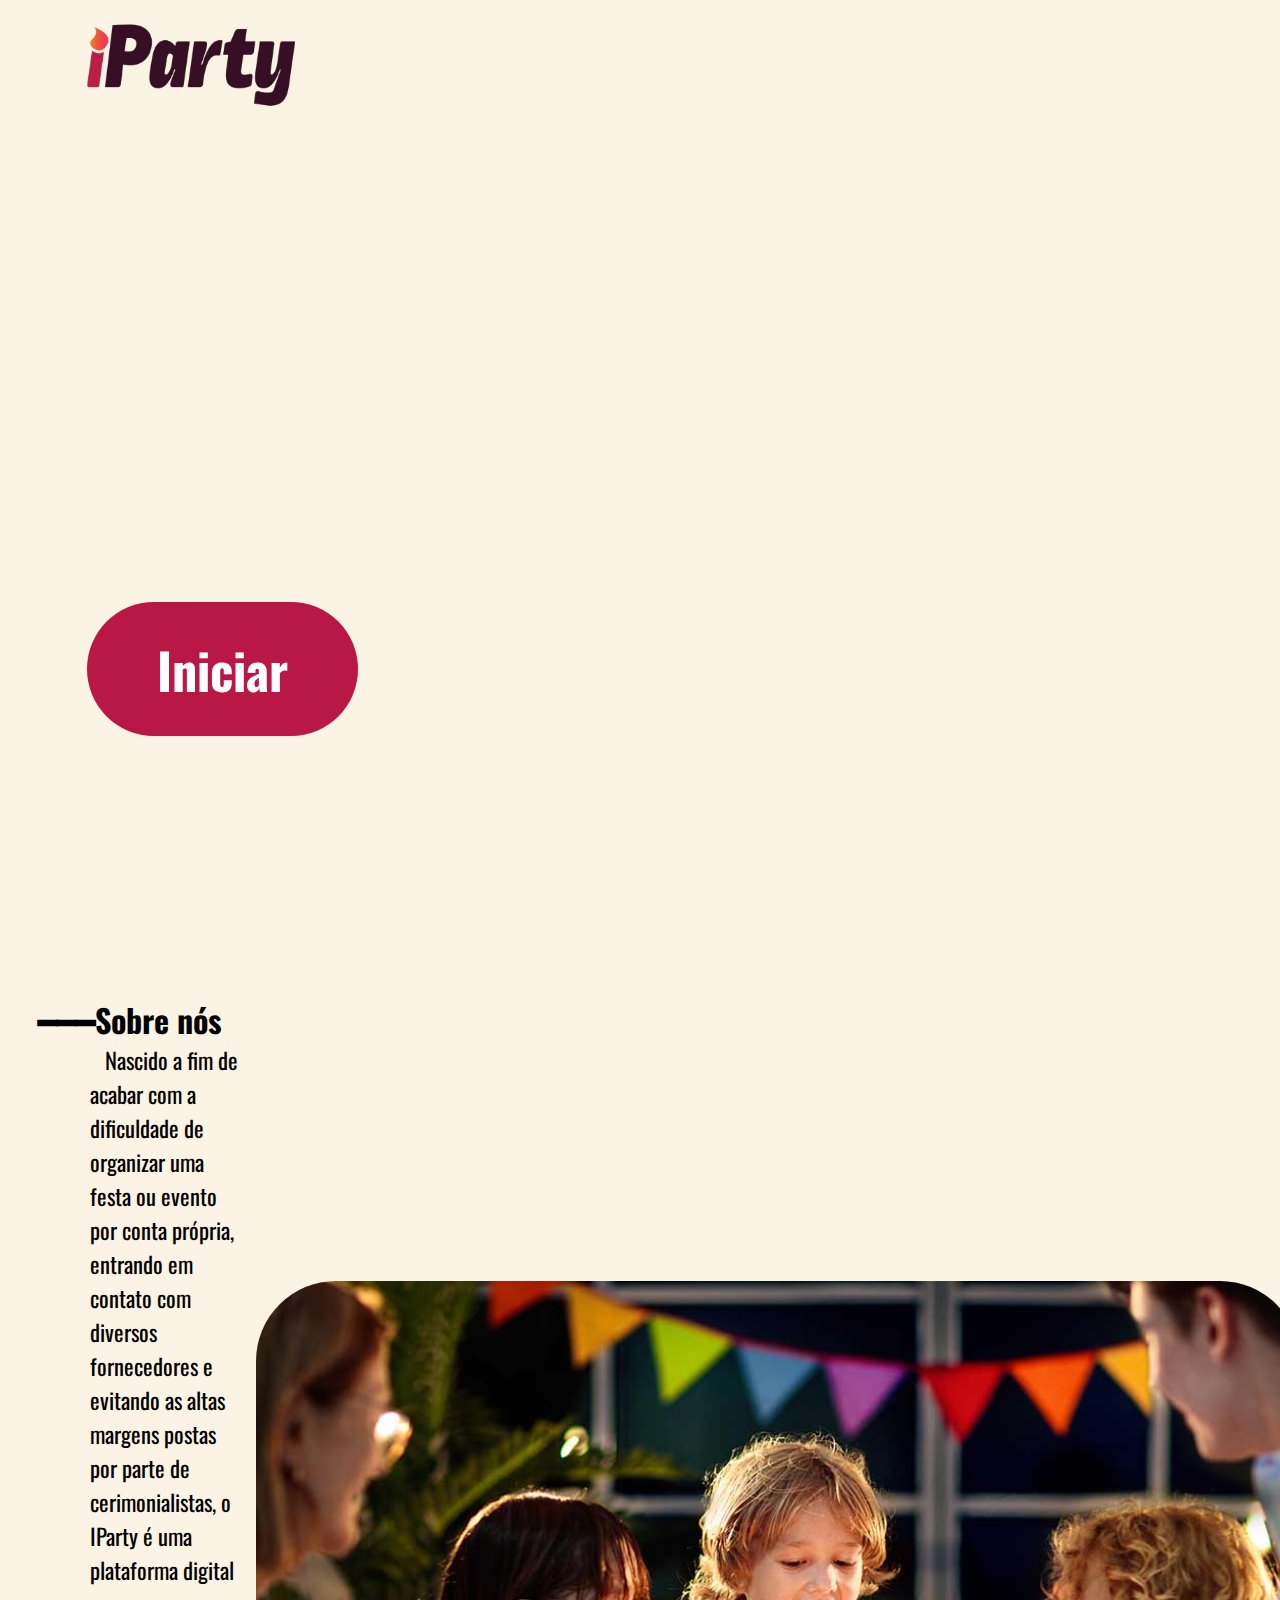
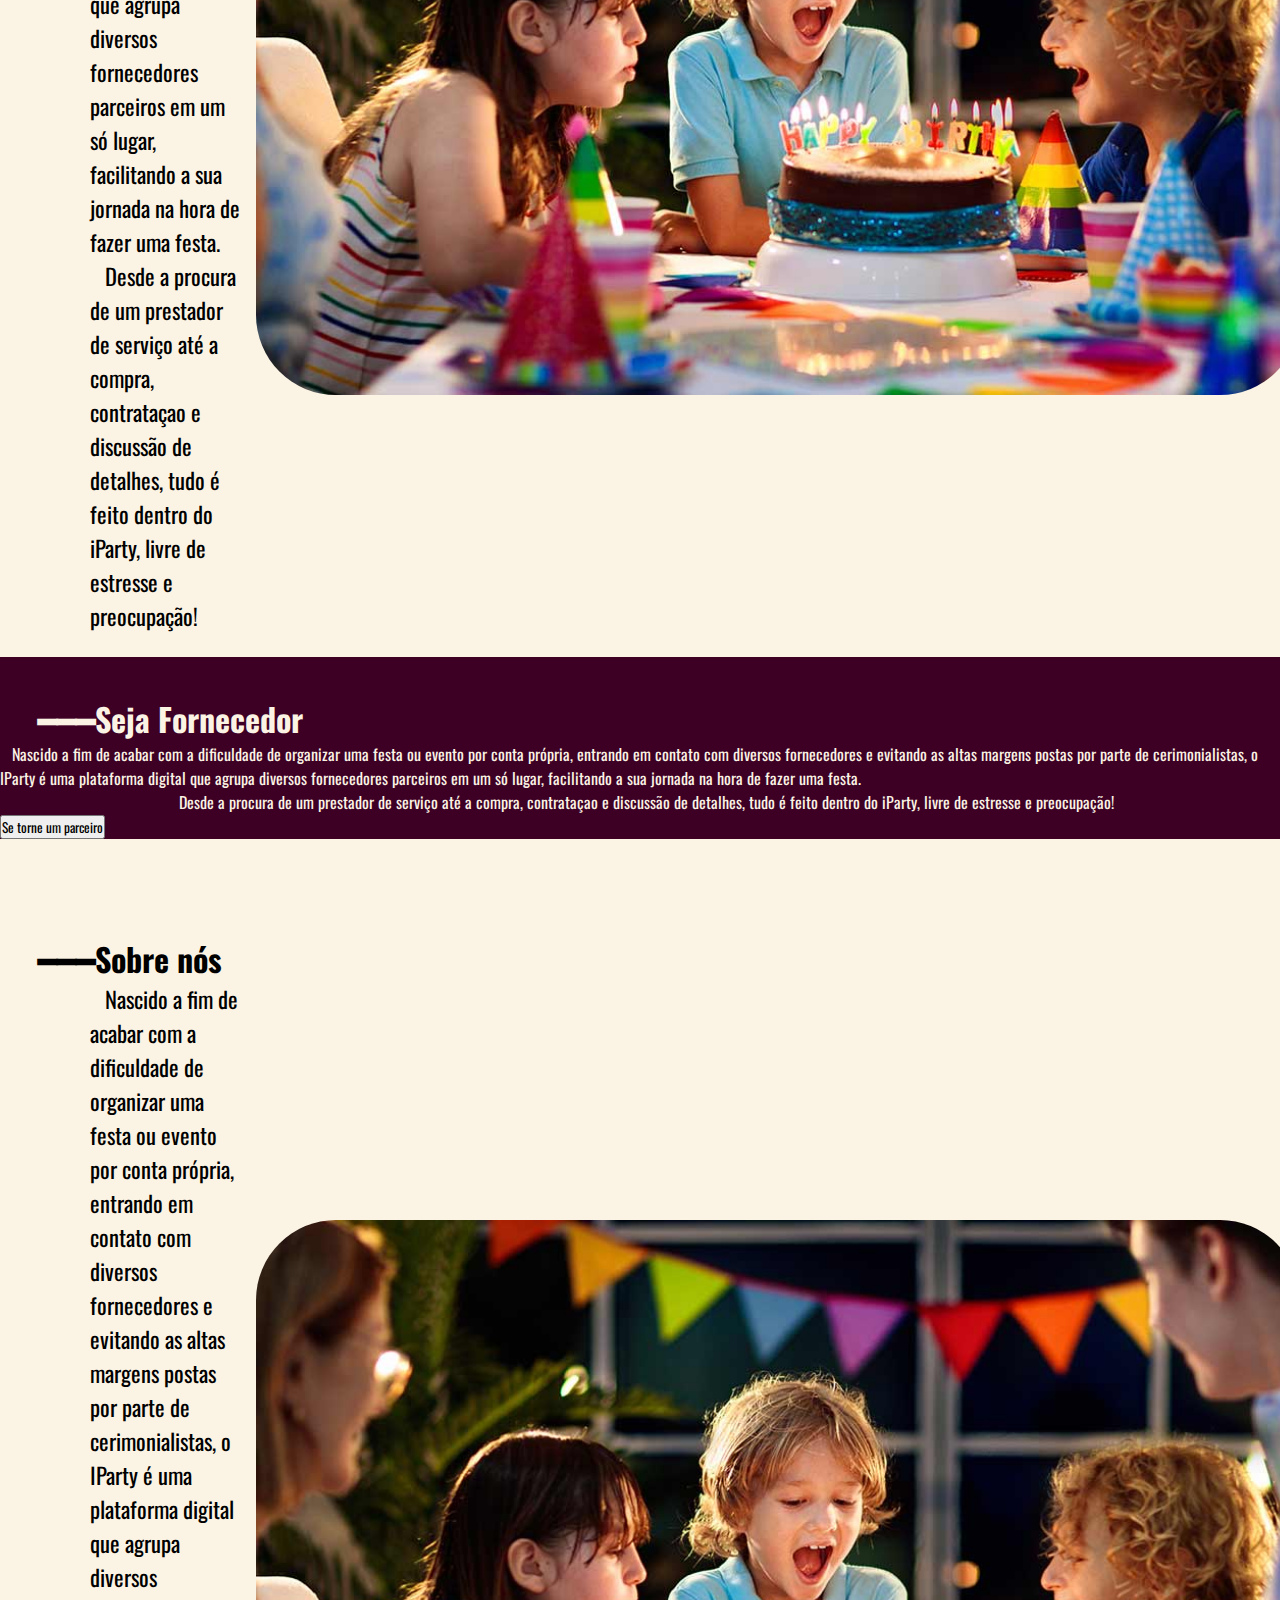
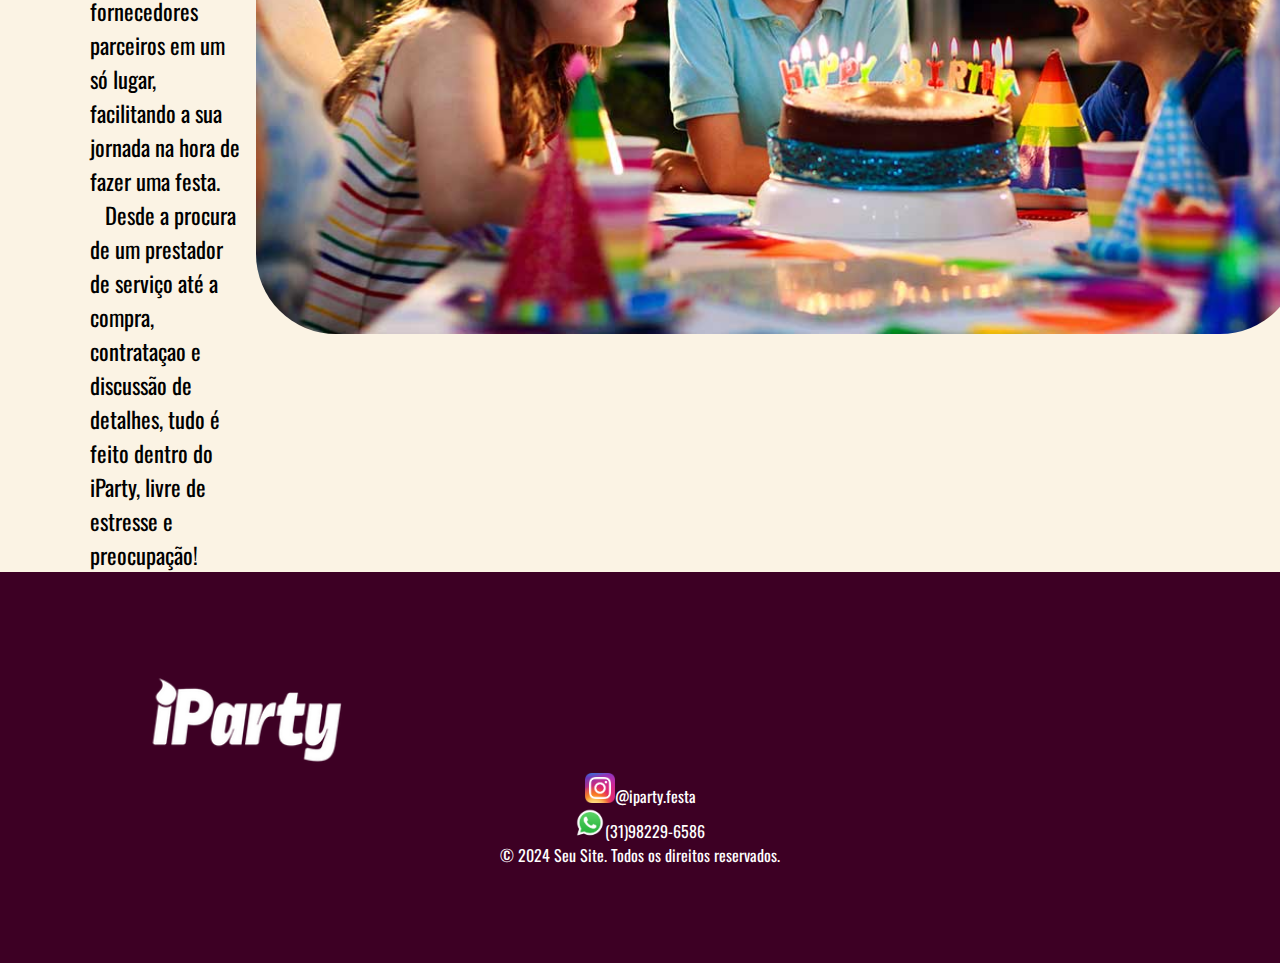
==== commit c7527b85: "Add files via upload" ====
--- a/index.html
+++ b/index.html
@@ -14,7 +14,8 @@
 <body>
         <div class="corpoindex">
             <header>
-                <h2 class="logo"><img src="images/ipartylogosemfundo.png" alt="iParty" style="height: 150px;"></h2>
+                <img src="images/ipartylogosemfundo.png" alt="iParty"  class="logo">
+                <img src="images/ipartylogosemfundo.png" alt="iParty"  class="logocelular">
                 <input type="checkbox" id="check">
                 <nav class="navigation">
                     <label for="check" class="checkbtn">
--- a/style.css
+++ b/style.css
@@ -9,7 +9,13 @@
     overflow-x: hidden;
 }
 .logo{
-    padding-left: 3%;
+    padding-bottom: 1%;
+    padding-top: 1%;
+    padding-left: 6%;
+    width: 18%;
+}
+.logocelular{
+    display: none;
 }
 /*-------------------------------------------*/
 /*Start All index conteiners*/
@@ -26,22 +32,21 @@
 header{
     position: fixed;
     top: 0;
-    left: 0;
     width: 100%;
-    padding: 20px 20px;
-    display: flex;
+    display: flex;
+    align-items: center;
     justify-content: space-between;
 }
 .navigation{
-    margin-top: 50px;
-    padding-right: 10%;
+    justify-content: center;
+    padding-right: 5%;
 }
 .navigation a{
     position:relative;
     font-size: 30px;
     color: #FBF3E4;
     font-weight: 700;
-    margin-left: 80px;
+    margin-left: 50px;
 
 }
 .navigation a::after{
@@ -118,9 +123,10 @@
 }
 .tituloum{
     color: #FBF3E4;
-    padding-left: 8%;
+    padding-top: 4%;    
+    padding-left: 6%;
     padding-right: 30%;
-    font-size: 80px;
+    font-size: 4.8vw;
 }
 /*-------------------------------------------*/
 /*-------------------------------------------*/
@@ -167,7 +173,6 @@
 .bottom-bar{
     color: white;
     background-color: #3D0024;
-    
 }
 .contatos{
     display: flex;
@@ -187,10 +192,34 @@
     display: none;
 }
 @media (max-width: 1140px){
+    .logocelular{
+        margin-top: 10px;
+        display: flex;
+        height:100px;
+        width: 100%;
+        object-fit: contain;
+    }
+    .logo{
+        display: none;
+    }
+    .tituloum{
+        display: flex;
+        color: #FBF3E4;
+        font-size: 5vw;
+        flex-direction: column; 
+        align-items: center;
+        padding-left: 30vw;
+    }
+    .tituloum h1{
+        text-align: center;
+        width: 70vw;
+    }
+
     .checkbtn{
+        font-size: 0.9cm;
         display: block;
-        margin-top: 40px;
-        margin-right: 40px;
+        margin-top: 32px;
+        margin-right: 5%;
     }
     .navigation{
         position: fixed;
@@ -215,6 +244,7 @@
         transition: transform .5s;
     }
     header{
+        align-items: normal;
         padding: 0 0;
         padding-top: 0;
         height: 100%; 
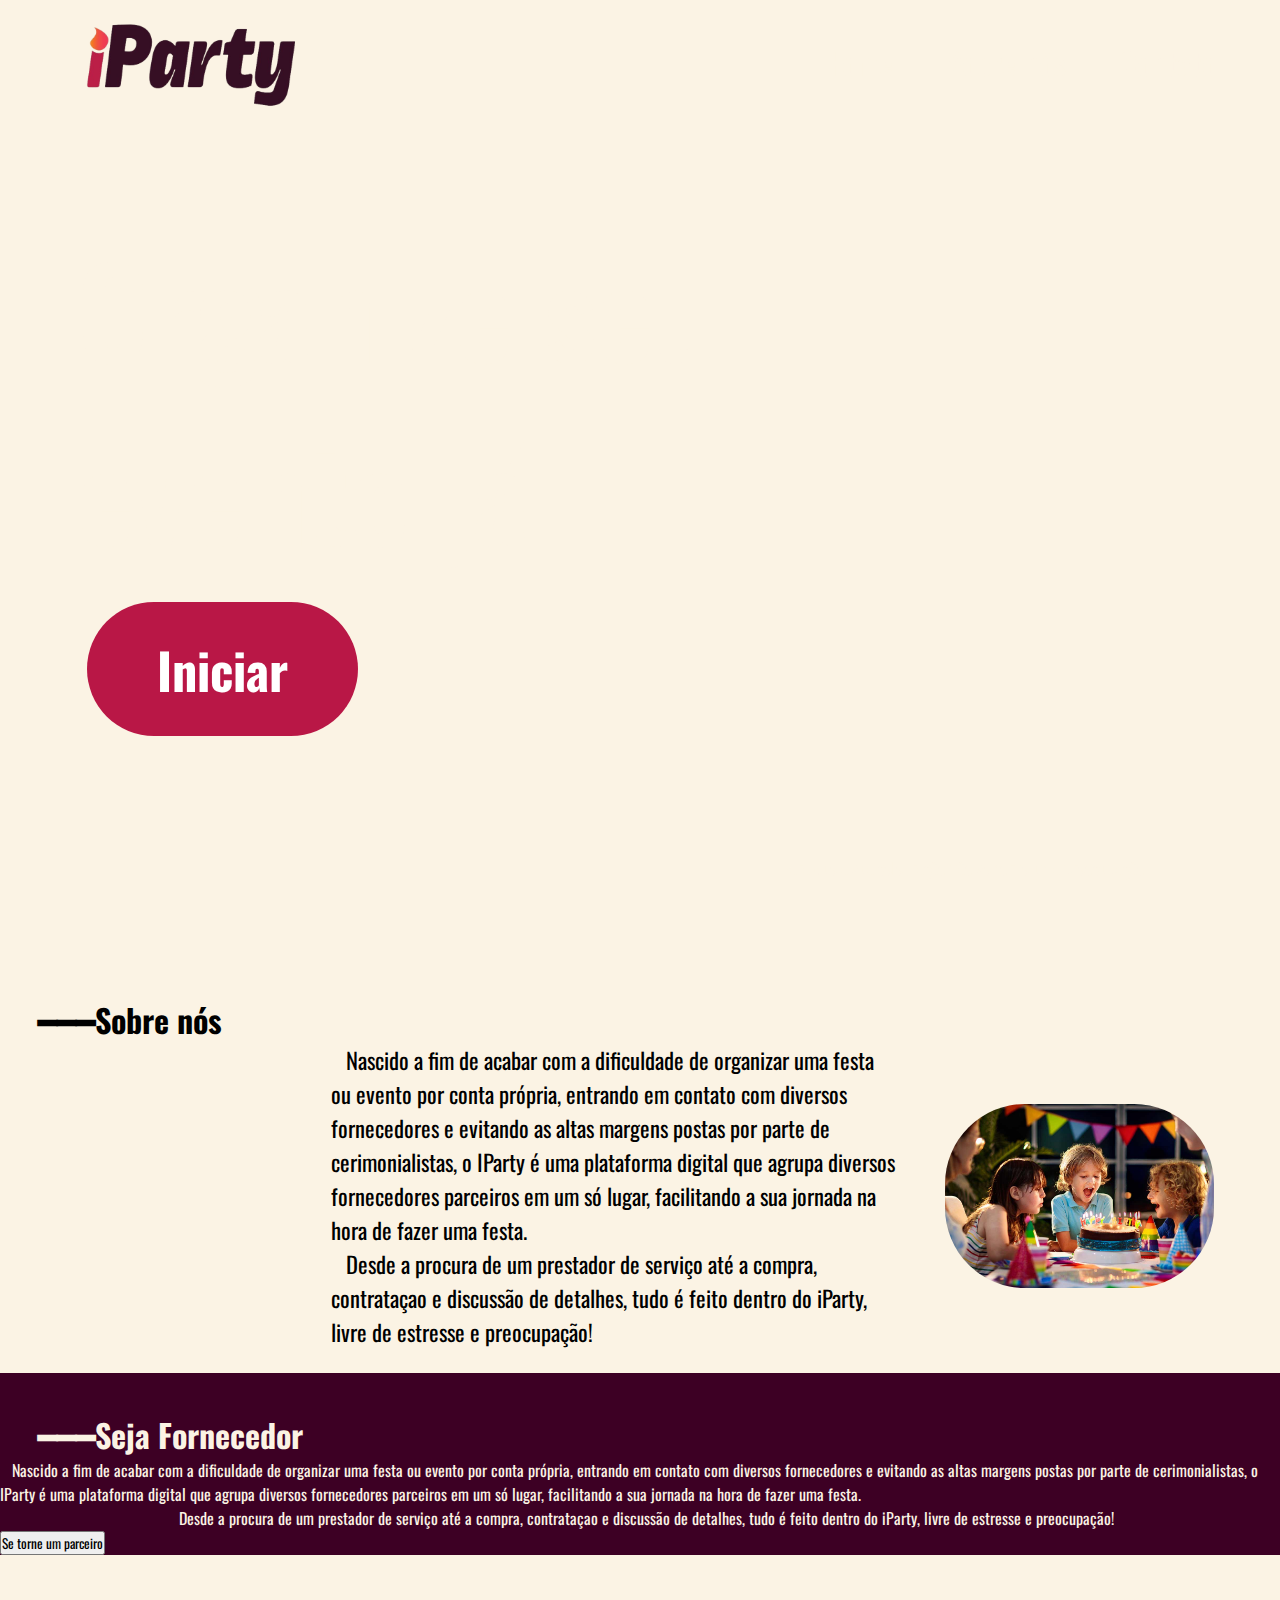
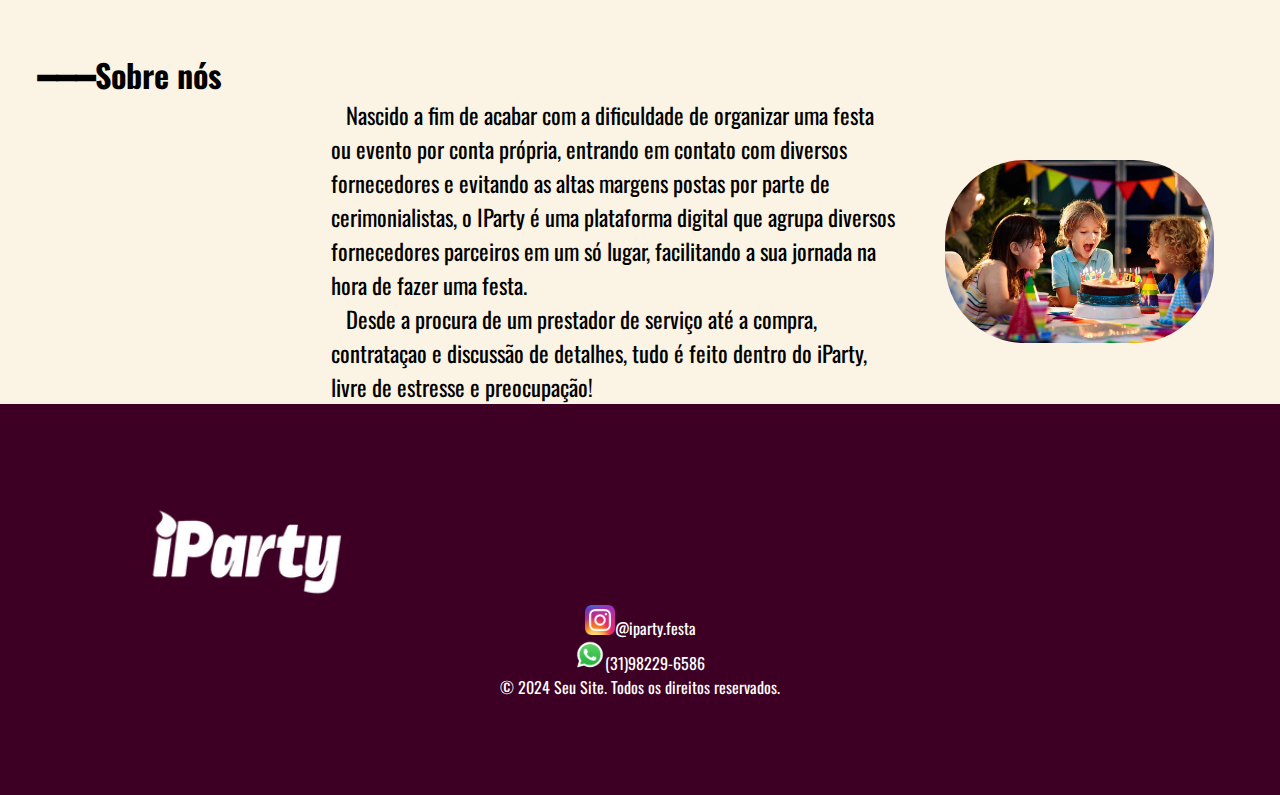
==== commit bd712192: "Add files via upload" ====
--- a/index.html
+++ b/index.html
@@ -5,7 +5,7 @@
     <link rel="preconnect" href="https://fonts.gstatic.com" crossorigin>
     <link href="https://fonts.googleapis.com/css2?family=Oswald:wght@200..700&display=swap" rel="stylesheet">
     <meta charset="UTF-8">
-    <meta name="viewport" content="width=device-width, initial-scale=1.0">
+    <meta name="viewport" content="width=device-width, initial-scale=1.0, maximum-scale=1, user-scalable=no">
     <link rel="shortcut icon" href="images/386780b8-d30a-4ace-a86b-98a0cb10072d.ico" type="image/x-icon">
     <title>iParty</title>
     <link href="style.css" rel="stylesheet" type="text/css">
--- a/style.css
+++ b/style.css
@@ -3,10 +3,10 @@
     margin: 0;
     padding: 0;
     font-family: Oswald;
+    overflow-x: hidden;
 }
 body{
     background-color: #FBF3E4;
-    overflow-x: hidden;
 }
 .logo{
     padding-bottom: 1%;
@@ -278,4 +278,4 @@
         padding-top: 80px;
     }
     
-}+}
